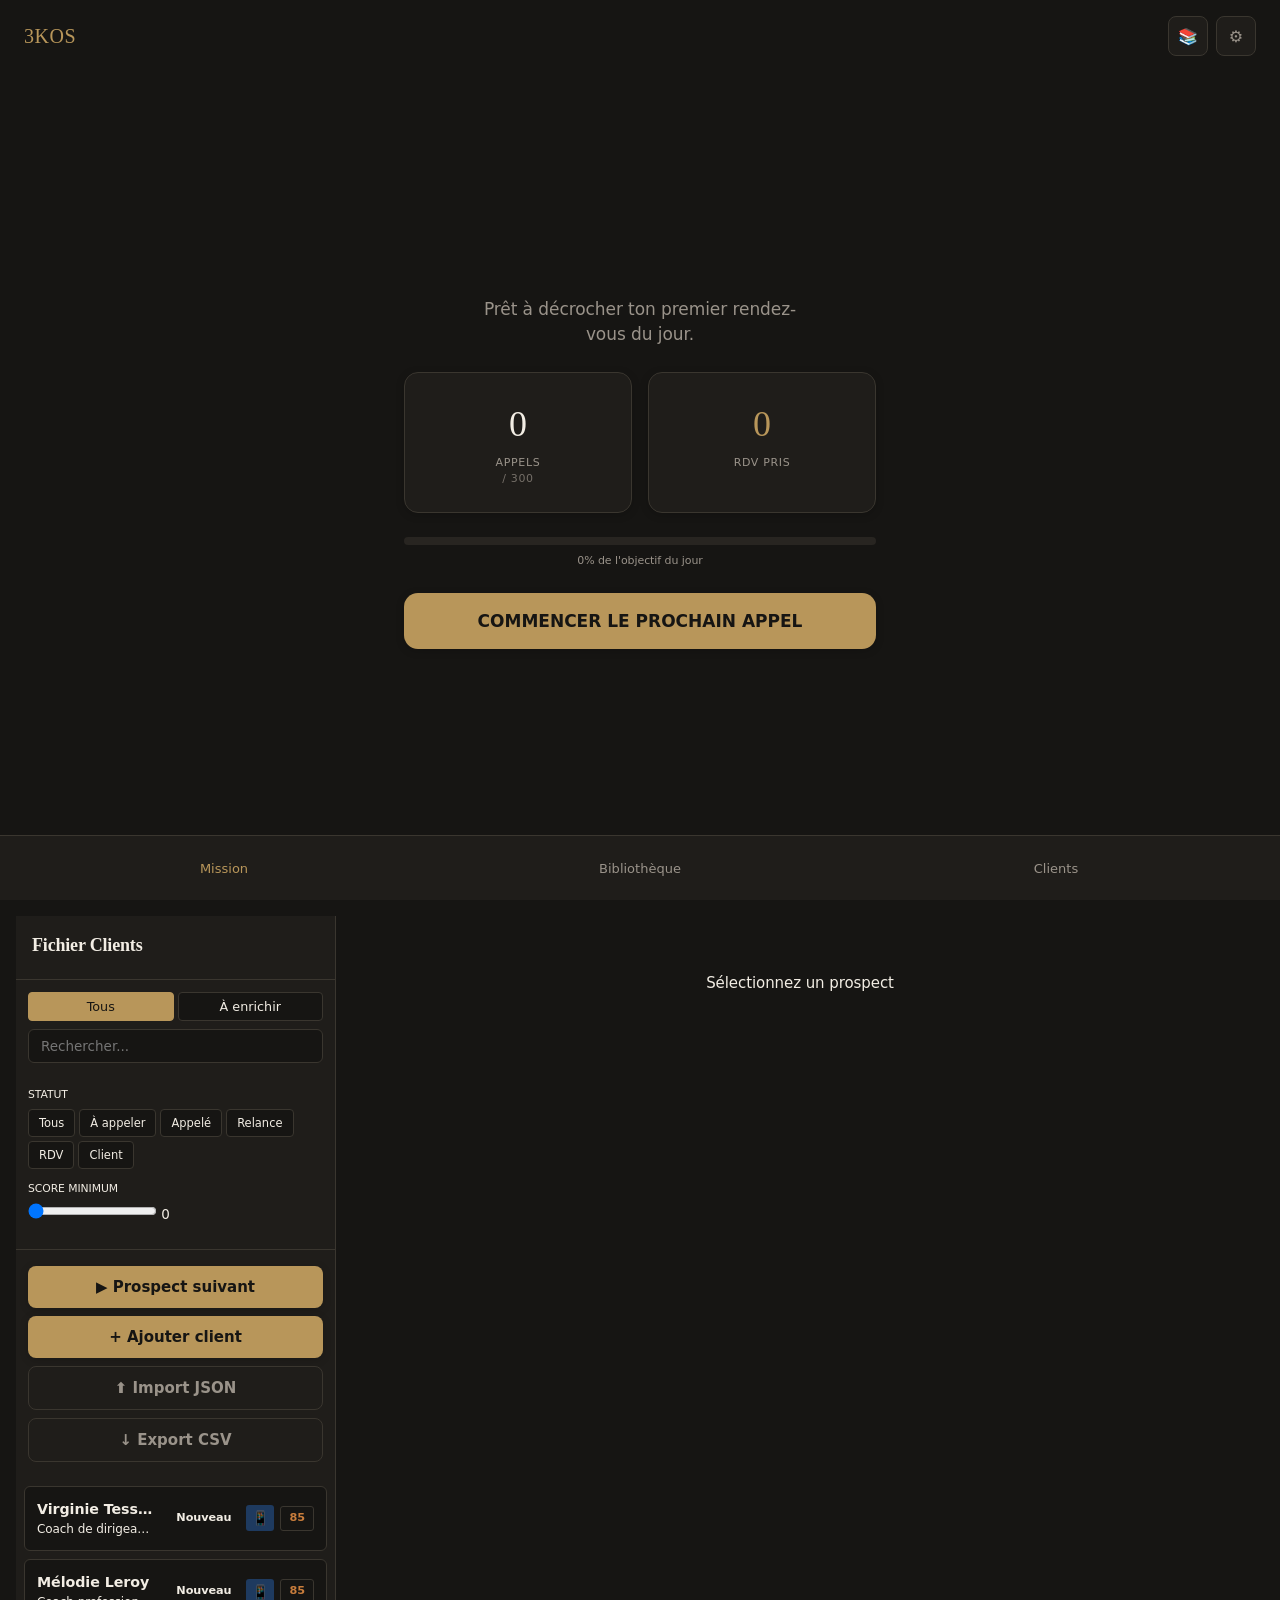
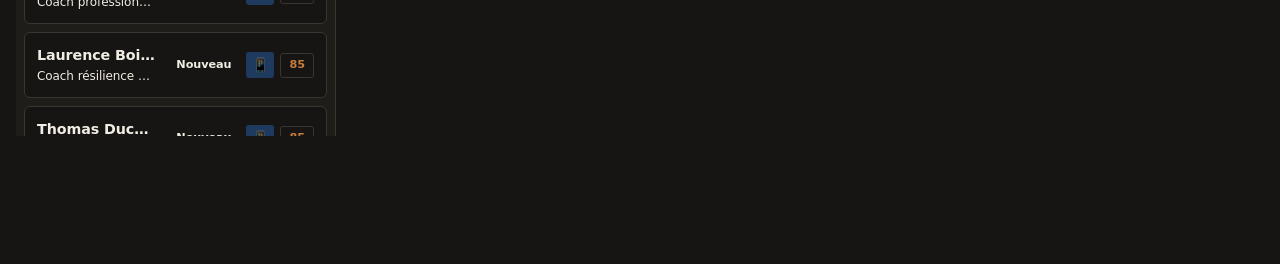
==== index.html @ 1631b6d9 "v7: Complete clientsWorkstation with exportEnrichedNeeded" ====
<!DOCTYPE html>
<html lang="fr">
<head>
<meta charset="UTF-8">
<meta name="viewport" content="width=device-width, initial-scale=1.0, viewport-fit=cover">
<title>3KOS SalesOS</title>
<meta name="description" content="Copilote de prospection téléphonique : le Copilote d'appel décide, le commercial exécute.">
<meta name="theme-color" content="#161513">
<meta name="mobile-web-app-capable" content="yes">
<meta name="apple-mobile-web-app-capable" content="yes">
<meta name="apple-mobile-web-app-status-bar-style" content="black-translucent">
<meta name="apple-mobile-web-app-title" content="3KOS">
<link rel="manifest" href="manifest.json">
<link rel="icon" href="assets/icons/icon-192.png">
<link rel="apple-touch-icon" href="assets/icons/apple-touch-icon.png">
<link rel="stylesheet" href="css/main.css">
<link rel="stylesheet" href="css/layout.css">
<link rel="stylesheet" href="css/components.css">
<link rel="stylesheet" href="css/mobile.css">
</head>
<body>

<div id="offlinePill">Hors ligne</div>

<div id="app">

<!-- ============================================================
     MODE 1 — MISSION
     ============================================================ -->
<section id="mode-mission" class="mode-screen visible"><!-- v7 -->
  <header class="mission-head">
    <div class="mission-brand">3KOS</div>
    <div class="mission-head-actions">
      <button id="libBtn" aria-label="Bibliothèque" title="Bibliothèque">📚</button>
      <button id="settingsBtn" aria-label="Paramètres" title="Paramètres">⚙</button>
    </div>
  </header>
  <div class="mission-body">
    <p class="mission-greeting" id="missionGreeting"></p>
    <div class="mission-stats" id="missionStats"></div>
    <div class="mission-progress">
      <div class="mission-prog-track"><div id="missionProgBar"></div></div>
      <span class="note" id="missionProgTxt"></span>
    </div>
    <button id="startCallBtn" class="btn btn-primary btn-xl">COMMENCER LE PROCHAIN APPEL</button>
  </div>
</section>

<!-- ============================================================
     MODE 2 — COPILOTE D'APPEL
     ============================================================ -->
<section id="mode-copilote" class="mode-screen">

  <!-- --- Avant d'appeler --- -->
  <div id="cmPreCall" class="cm-precall">
    <h2>Avant d'appeler</h2>
    <p class="sub">Choisis le profil, coche ce que tu remarques si tu en as le temps (facultatif), puis lance l'appel.</p>
    <div id="personaBar" class="precall-personas" data-persona-bar>
      <button data-p="pme" class="on">Dirigeant PME</button>
      <button data-p="ec">Expert-comptable</button>
      <button data-p="coach">Coach / Thérapeute</button>
      <button data-p="avocat">Avocat</button>
      <button data-p="local">Indépendant local</button>
    </div>
    <div id="cmProspectInfo"></div>
    <div class="card gold diag">
      <h3 style="margin-top:0">Ce que tu remarques (facultatif)</h3>
      <div id="diagChecklist"><div class="skeleton" style="width:80%"></div><div class="skeleton" style="width:65%"></div></div>
      <div id="recoBox">Rien coché ? Pas grave : l'appel part sur l'accroche par défaut.</div>
    </div>
    <button id="cmBeginBtn" class="btn btn-primary btn-xl">C'EST PARTI</button>
  </div>

  <!-- --- En direct --- -->
  <div id="cmLive" class="cm-live" hidden>
    <div class="cm-head">
      <div class="cm-head-left">
        <span class="cm-chrono" id="cmChrono">00:00</span>
        <input id="cmProspect" placeholder="Nom du prospect">
      </div>
      <button class="btn ghost btn-sm" onclick="cmShowEnd()">Terminer</button>
    </div>
    <div class="cm-prog"><div id="cmProgBar"></div></div>
    <div class="cm-mood" id="cmMoodBar">
      <span class="note">Il est :</span>
      <button data-m="curieux">🟢</button><button data-m="mefiant">🟡</button><button data-m="ferme">🔴</button>
      <span class="note" id="cmMoodTip"></span>
    </div>
    <div class="cm-flash" id="cmFlash"></div>

    <div class="cm-main" id="cmMain">
      <div class="cm-goal" id="cmGoalLabel"></div>
      <div class="cm-verbatim" id="cmVerbatim"></div>
      <button class="cm-tip-toggle" id="cmTipToggle" hidden></button>
      <div class="cm-tip" id="cmTipBox" hidden></div>
      <div class="cm-actions-label" id="cmActionsLabel"></div>
      <div class="cm-actions" id="cmActions"></div>
    </div>

    <div class="cm-objbar">
      <span>Il dévie :</span>
      <button onclick="cmObj('temps')">Pas le temps</button>
      <button onclick="cmObj('confiance')">Qui est Loïc ? / Pas intéressé</button>
      <button onclick="cmObj('concurrent')">On a déjà quelqu'un</button>
      <button onclick="cmObj('mail')">Envoyez un mail</button>
      <button onclick="cmObj('prix')">Combien ça coûte ?</button>
      <button onclick="cmObj('barrage')">Barrage</button>
      <button onclick="cmObj('divers')">Autre</button>
      <button onclick="cmRepondeur()">Répondeur</button>
    </div>
  </div>

  <!-- --- Fin d'appel : issue --- -->
  <div id="cmEnd" class="cm-end" hidden>
    <h3 style="margin-top:0">Comment s'est terminé l'appel ?</h3>
    <button onclick="finishCall('rdv')"><b>RDV PRIS</b> · un pas de plus vers l'objectif du jour</button>
    <button onclick="finishCall('conv')"><b>Conversation sans RDV</b> · la fiche te dira comment relancer</button>
    <button onclick="finishCall('dec')"><b>Décroché, pas de conversation</b> · raccroché avant le diagnostic</button>
    <button onclick="finishCall('rep')"><b>Répondeur</b> · vocal laissé, mail à envoyer</button>
    <button onclick="finishCall('nodec')"><b>Pas décroché</b> · on enchaîne</button>
    <button class="cm-end-back" onclick="cmHideEnd()">← Revenir à l'appel</button>
  </div>

  <!-- --- Après l'appel : fiche + score --- -->
  <div id="cmPostCall" class="cm-postcall" hidden>
    <p class="postcall-flash" id="postCallFlash"></p>
    <div class="card">
      <div class="fiche">
        <div><label>Nom</label><input id="f-nom"></div>
        <div><label>Entreprise</label><input id="f-ent"></div>
        <div><label>Persona</label><select id="f-persona"><option>Dirigeant PME</option><option>Expert-comptable</option><option>Coach / Thérapeute</option><option>Avocat</option><option>Indépendant local</option></select></div>
        <div><label>CA estimé</label><input id="f-ca" placeholder="ex : 500k à 1M"></div>
        <div><label>Taille équipe</label><input id="f-equipe"></div>
        <div><label>Distance de Roubaix</label><select id="f-geo"><option>Moins de 1h</option><option>1h à 2h</option><option selected>Inconnue</option><option>Plus de 2h (SORTIE)</option></select></div>
        <div><label>Marketing actuel</label><input id="f-mkt" placeholder="bouche-à-oreille, pub, agence..."></div>
        <div><label>Objectif exprimé</label><input id="f-obj" placeholder="ce qu'il a dit vouloir, ses mots"></div>
        <div class="full"><label>Notes / verbatim clés</label><textarea id="f-notes" rows="2"></textarea></div>
      </div>
    </div>
    <div class="card gold">
      <h3 style="margin-top:0">Score</h3>
      <div class="fiche">
        <div><label>Visibilité /20</label><select class="sc"><option value="0">0 · Très visible, rien à faire</option><option value="5">5 · Présence correcte</option><option value="10">10 · Présence moyenne</option><option value="15">15 · Quasi invisible</option><option value="20">20 · Invisible, gros potentiel</option></select></div>
        <div><label>Autorité réelle /20</label><select class="sc"><option value="0">0 · Expertise floue</option><option value="5">5 · Correct</option><option value="10">10 · Bon expert</option><option value="15">15 · Très bon, reconnu localement</option><option value="20">20 · Expert évident, autorité dormante</option></select></div>
        <div><label>Maturité /20</label><select class="sc"><option value="0">0 · Cherche du gratuit</option><option value="5">5 · Curieux</option><option value="10">10 · Conscient du problème</option><option value="15">15 · A déjà investi en marketing</option><option value="20">20 · Cherche activement, budget assumé</option></select></div>
        <div><label>Urgence /20</label><select class="sc"><option value="0">0 · Aucune</option><option value="5">5 · « Un jour peut-être »</option><option value="10">10 · Ce trimestre</option><option value="15">15 · Ce mois-ci</option><option value="20">20 · Douleur immédiate exprimée</option></select></div>
        <div><label>Décideur /20</label><select class="sc"><option value="0">0 · Non, et décideur inaccessible</option><option value="10">10 · Influence le décideur</option><option value="20">20 · C'est lui qui signe</option></select></div>
        <div style="text-align:center"><label>Total</label><div id="scoreTotal">0</div><div id="verdict" class="v-out">Remplissez le score</div></div>
      </div>
      <p class="note">Règle dure : « Plus de 2h de route » = sortie immédiate, quel que soit le score.</p>
      <div class="actions-row">
        <button class="btn" onclick="saveFiche()">Enregistrer la fiche</button>
        <button class="btn ghost" onclick="exportFiches()">Exporter les fiches du jour</button>
        <span class="note" id="ficheCopied"></span>
      </div>
      <p class="note" style="margin-top:8px"><b class="fiche-count-display">0 fiche enregistrée aujourd'hui.</b></p>
    </div>
    <button id="cmBackToMission" class="btn btn-primary btn-xl">Terminer, retour à la Mission</button>
  </div>
</section>

<!-- ============================================================
     MODE 3 — BIBLIOTHÈQUE
     ============================================================ -->
<section id="mode-bibliotheque" class="mode-screen">
  <header class="lib-head">
    <div id="searchWrap">
      <input id="searchInput" type="search" placeholder="Rechercher une réplique, une objection…" autocomplete="off">
      <div id="searchResults"></div>
    </div>
  </header>
  <div id="libTabs" class="lib-tabs">
    <button data-lib="formation" class="on">Formation</button>
    <button data-lib="personas">Personas</button>
    <button data-lib="accroches">Accroches</button>
    <button data-lib="questions">Questions</button>
    <button data-lib="objections">Objections</button>
    <button data-lib="prospects">Prospects</button>
    <button data-lib="historique">Historique</button>
    <button data-lib="parametres">Paramètres</button>
  </div>

  <!-- --- Formation --- -->
  <div class="libPanel visible" data-libtab="formation">

    <h2>Votre onboarding : 2 jours, lundi vous appelez</h2>
    <p class="sub">Ce document n'est pas un script à apprendre par cœur. C'est un système de décision à utiliser pendant l'appel. Vous ne réfléchissez pas, vous suivez.</p>
    <div class="card gold">
      <h3 style="margin-top:0">Jour 1 : la mécanique</h3>
      <ul class="clean">
        <li>Commencez par « Comment réfléchir : les 3 moteurs » ci-dessous. C'est le cerveau de tout le système : curiosité, faire verbaliser, jamais de réponse directe. Lisez-le deux fois, il prime sur tout le reste.</li>
        <li>Puis les règles d'or, les erreurs mortelles, et le moteur d'appel (onglet Personas). Deux fois chacune.</li>
        <li>Apprenez la structure du moteur par cœur : Ouverture de la part de Loïc, Question d'ouverture, Creuser, Pivot, Conséquence, Décalage, Échange avec Loïc, Filtre, Verrouillage. La structure, pas les phrases.</li>
        <li>Lisez les 6 familles d'accroches (onglet Accroches) à voix haute, debout, en enregistrant votre voix. Réécoutez : intonation descendante en fin de phrase, sinon recommencez. Retenez surtout : vous ne vendez rien, vous vérifiez si le profil mérite 15 minutes de Loïc.</li>
        <li>Objectif du soir : dérouler le moteur persona « Dirigeant PME » sans regarder l'écran.</li>
      </ul>
    </div>
    <div class="card gold">
      <h3 style="margin-top:0">Jour 2 : les carrefours</h3>
      <ul class="clean">
        <li>Onglet Objections : lisez chaque famille. Vous ne les apprenez pas, vous retenez OÙ elles sont. La barre « il dévie » du Copilote vous y amène en un clic pendant l'appel.</li>
        <li>Jeu de rôle : quelqu'un vous balance des objections au hasard, vous cliquez, vous répondez. 30 minutes minimum.</li>
        <li>Faites tourner le Copilote sur un appel fictif pour comprendre l'écran « Avant d'appeler » et le score de fin d'appel.</li>
      </ul>
    </div>
    <div class="card">
      <h3 style="margin-top:0">Lundi matin</h3>
      <p>8h00 à 12h00 : zone verte, on n'y fait qu'appeler. Liste homogène préparée la veille, onglets fermés, debout, 40 appels minimum. Recherches et admin : l'après-midi, jamais entre deux appels. Chaque « non » est un point de données, pas un jugement sur vous.</p>
      <p style="margin-top:8px"><b style="color:var(--laiton)">Votre outil de travail : le bouton « COMMENCER LE PROCHAIN APPEL » de la Mission.</b> Il ouvre le Copilote : une étape à la fois, le verbatim sous les yeux, les objections en un clic, et la clôture alimente les KPI toute seule.</p>
      <p class="note">Rappel géographique : le plateau est à Roubaix. Tout prospect à plus de 2h de route sort de la liste (Hauts-de-France, Belgique frontalière, Paris limite).</p>
    </div>

    <h2>Comment réfléchir : les 3 moteurs</h2>
    <p class="sub">Si tu ne retiens qu'une page, c'est celle-ci. Tout le reste en découle.</p>
    <div class="card gold">
      <h3 style="margin-top:0">Moteur 1 · Créer de la curiosité</h3>
      <p>La seule question à vous poser pendant l'appel :</p>
      <div class="verbatim">« Est-ce que mon prospect a envie d'en savoir plus ? »<em>Jamais : « Est-ce que j'ai bien présenté l'offre ? » Personne ne se soucie de votre présentation.</em></div>
      <ul class="clean">
        <li>Il pose une question ? Vous avez gagné la séquence. Il écoute poliment ? Vous êtes en train de perdre.</li>
        <li>On révèle la stratégie (« devenir le premier choix »), jamais la tactique (le comment). Une boucle ouverte dans son cerveau vaut dix arguments.</li>
        <li>Le retrait crée la traction : « Je ne suis même pas sûr qu'on puisse vous aider, mais... » En repoussant légèrement, c'est lui qui se tire vers vous.</li>
      </ul>
    </div>
    <div class="card gold">
      <h3 style="margin-top:0">Moteur 2 · Faire verbaliser</h3>
      <p>Un prospect qui explique son problème lui-même est déjà à moitié convaincu. Un prospect à qui on explique son problème résiste. Le cycle, partout, tout le temps :</p>
      <div class="flow">Question → Silence → Réponse → Relance → Silence → Réponse</div>
      <ul class="clean">
        <li>Les relances universelles, à connaître par cœur : « C'est-à-dire ? » · « Comment ça ? » · « Et donc ? » · « Ça vous coûte quoi, ça, concrètement ? » · « Depuis combien de temps ? »</li>
        <li>Le silence est un outil, pas un malaise. Après chaque question : bouche fermée, 3 secondes minimum. C'est lui qui comble.</li>
        <li>Test de la fin d'appel : s'il a parlé moins de 60% du temps, vous avez expliqué. Explication = résistance.</li>
      </ul>
    </div>
    <div class="card gold">
      <h3 style="margin-top:0">Moteur 3 · Ne jamais répondre directement</h3>
      <p>Toute réponse directe à une objection est un débat. Et un débat avec un prospect est toujours perdu. Une question AVANT toute réponse, sans exception.</p>
      <div class="verbatim">Prospect : « On fait déjà des vidéos. »<br><br>Mauvais SDR : « Oui mais nous, on... » <span style="color:#e58a7a">(débat : perdu)</span><br><br>Excellent SDR : « Intéressant. Vous en êtes satisfait ? » ⏸<br>Puis : « Ça vous apporte combien de nouveaux clients, concrètement ? » ⏸<br>Puis : « Si vous pouviez améliorer une seule chose, ce serait laquelle ? » ⏸<em>Le prospect détruit son objection lui-même. Vous n'avez rien affirmé.</em></div>
      <p class="note">Toutes les réponses de l'onglet Objections respectent ce moteur : quand une réponse affirmative existe, elle vient toujours APRÈS une question. Dans le doute pendant l'appel : posez une question, vous ne pouvez pas vous tromper.</p>
    </div>

    <h2>Les règles d'or</h2>
    <p class="sub">Le delivery fait 80 à 95% du résultat. Le meilleur script au monde meurt avec un ton de télémarketeur.</p>
    <div class="card gold">
      <h3 style="margin-top:0">Voix et posture</h3>
      <ul class="clean">
        <li><b>Intonation descendante</b> en fin de phrase : autorité. Montante : hésitation, le prospect se méfie. Astuce : menton légèrement vers le bas.</li>
        <li><b>Debout</b>, on sourit (ça s'entend), on parle <b>lentement</b>. Un stressé parle vite, un expert parle posé. Plus le prospect est haut placé, plus il parle lentement.</li>
        <li><b>Silence après chaque question.</b> On se tait, c'est lui qui comble le vide. Astuce du verre d'eau : une gorgée dès qu'il finit de parler, ça vous empêche de couper.</li>
        <li><b>Temps de parole : le prospect parle 60% minimum.</b> S'il parle, il s'approprie le problème. Si vous parlez, il résiste.</li>
        <li>Chaque étape ne vend qu'une chose : le droit de continuer. On empile des micro-oui, on ne convainc pas.</li>
      </ul>
    </div>
    <div class="card">
      <h3 style="margin-top:0">Les mots</h3>
      <table>
        <tr><th style="width:50%">Interdits</th><th>Autorisés</th></tr>
        <tr><td class="interdit">« Je vous dérange ? » · « Comment allez-vous ? » (ton montant) · « Avez-vous 30 secondes ? » · « C'est un appel à froid » · toute demande de permission</td><td class="autorise">« Je vous appelle de la part de Loïc. J'avais une question. » (la curiosité remplace la permission)</td></tr>
        <tr><td class="interdit">communication, visibilité, prise de parole, contenu, vidéo, podcast, réseaux sociaux, studio, location, montage : à aucun moment de l'appel</td><td class="autorise">référence, visage incontournable de son secteur, crédibilité, autorité, influence, notoriété d'expert, image d'expert, leader d'opinion, interviews premium</td></tr>
        <tr><td class="interdit">« solution tout-en-un », « leader du marché », « accompagnement », tout buzzword</td><td class="autorise">des problèmes précis et concrets : « choisi au mérite », « négocié sur le prix », « le confrère qu'on voit passer »</td></tr>
        <tr><td class="interdit">« Êtes-vous intéressé par... ? » (question orientée oui : réactance)</td><td class="autorise">questions inversées : « C'est un mauvais moment ? » · « Seriez-vous fermé à l'idée de... ? »</td></tr>
      </table>
    </div>
    <div class="card">
      <h3 style="margin-top:0">Les 6 erreurs qui tuent</h3>
      <ul class="clean">
        <li>Argumenter contre une objection. On ne débat jamais : on accepte, on divise, on redirige (méthode Miyagi, onglet Objections).</li>
        <li>Pitcher le produit. Le but de l'appel est de vendre le RDV, jamais la prestation. Ratio 80/20 : 80% sur son problème, 20% sur la suite.</li>
        <li>Faire des recherches entre deux appels. La prep se fait la veille, en bloc. Entre deux appels : rien, on enchaîne.</li>
        <li>Pitcher le barrage secrétaire. Le gatekeeper bloque dès qu'il entend un pitch.</li>
        <li>Lire mot à mot. Le cockpit est une béquille, pas un fauteuil roulant : structure par cœur, mots à vous.</li>
        <li>Prononcer « Studio 3K », « studio » ou « location », ou décrire la mécanique. Le studio est le moyen, jamais la promesse. Son cerveau doit visualiser une interview haut de gamme, pas une prestation.</li>
      </ul>
    </div>

    <h2>Les erreurs mortelles</h2>
    <p class="sub">Chacune de ces phrases tue l'appel en une seconde. Pas de deuxième chance : elles sont interdites, pas déconseillées.</p>
    <div class="card"><b><span class="tag non">Interdit</span> « Merci de m'avoir accordé quelques minutes »</b>
      <div class="verbatim">Vous venez de vous placer en dessous. Un émissaire mandaté par un expert ne remercie pas pour l'oxygène.<em>À la place : « Je vous appelle de la part de Loïc. J'avais une question. »</em></div></div>
    <div class="card"><b><span class="tag non">Interdit</span> « Est-ce que je peux vous présenter... »</b>
      <div class="verbatim">Le mot « présenter » vous classe vendeur. Le cerveau du prospect ferme la porte avant la fin de la phrase.<em>À la place : « Je peux vous dire ce que je remarque chez les [persona] comme vous ? »</em></div></div>
    <div class="card"><b><span class="tag non">Interdit</span> « Nous faisons... » / « Nous sommes une agence qui... »</b>
      <div class="verbatim">Le prospect se fiche de ce que vous faites. Il se soucie de ce qu'il perd, lui, en ce moment.<em>À la place : parler de SON problème. « Les boîtes les mieux dirigées, ce ne sont souvent pas celles qu'on connaît. »</em></div></div>
    <div class="card"><b><span class="tag non">Interdit</span> Parler plus de 30 secondes d'affilée</b>
      <div class="verbatim">À 30 secondes de monologue, il ne vous écoute plus, il attend que ça passe.<em>Réflexe : toute prise de parole se termine par une question. Sans exception.</em></div></div>
    <div class="card"><b><span class="tag non">Interdit</span> Répondre immédiatement à une objection</b>
      <div class="verbatim">Réponse immédiate = débat = perdu. C'est le Moteur 3.<em>Toujours une question avant : « Intéressant. Vous en êtes satisfait ? »</em></div></div>
    <div class="card"><b><span class="tag non">Interdit</span> « Désolé de vous déranger » / « Je ne vous dérangerai pas longtemps »</b>
      <div class="verbatim">Vous venez de confirmer que vous dérangez. Le prospect n'y avait pas encore pensé, maintenant si.<em>À la place : assumer, sans s'excuser. « Je vous appelle de la part de Loïc. J'avais une question. »</em></div></div>
    <div class="card"><b><span class="tag non">Interdit</span> Combler le silence</b>
      <div class="verbatim">Vous posez une bonne question, il réfléchit 2 secondes, vous paniquez et vous répondez à sa place. La question est morte, l'information est perdue.<em>Règle : après une question, le premier qui parle a perdu.</em></div></div>
    <div class="card"><b><span class="tag non">Interdit</span> Le sur-acquiescement : « d'accord, super, parfait, génial, top »</b>
      <div class="verbatim">Chaque « super ! » enthousiaste sent le vendeur mort de faim. Le désespoir s'entend.<em>À la place : « Ok. » « Je vois. » « Intéressant. » Sobre, posé, un expert n'est pas surpris.</em></div></div>

    <h2>Choisir la bonne famille</h2>
    <p class="sub">Sur l'écran « Avant d'appeler », le Copilote applique cette logique tout seul dès que vous cochez un diagnostic. Dans le doute (ou rien coché) : Famille 1 (auto-diagnostic), le défaut universel.</p>
    <div class="card">
      <table>
        <tr><th>Si...</th><th>Alors...</th><th>Angle</th></tr>
        <tr><td>Aucune info particulière trouvée</td><td><b>Famille 1 · Auto-diagnostic</b></td><td>« Vous vous mettriez combien sur 10 ? » : le défaut universel</td></tr>
        <tr><td>Vrai expert, image en ligne faible ou amateur</td><td><b>Famille 2 · Le décalage</b></td><td>« Vous valez clairement plus que ce que l'on voit de vous »</td></tr>
        <tr><td>Cabinet installé, secteur concurrentiel, égo</td><td><b>Famille 3 · Le concurrent</b></td><td>« Pourquoi lui, à votre avis, alors qu'il n'est pas meilleur ? »</td></tr>
        <tr><td>Barrage probable, profession à statut</td><td><b>Famille 4 · L'autorité</b></td><td>« Votre profil est ressorti, Loïc m'a demandé de vérifier »</td></tr>
        <tr><td>Parcours client cassé : rien sur Google, aucun témoignage, pas de suite</td><td><b>Famille 5 · L'opportunité manquée</b></td><td>« Combien repartent avant même de vous appeler ? »</td></tr>
        <tr><td>Une observation précise et vraie (post ancien, avis sans réponses, aucun visage, signal chaud)</td><td><b>Famille 6 · La curiosité</b></td><td>« J'ai remarqué quelque chose. Je peux vous le dire ? »</td></tr>
        <tr><td>Forte croissance, recrute</td><td><b>Famille 2 · Le décalage</b> (angle talents)</td><td>« Les talents choisissent le patron qu'ils connaissent »</td></tr>
        <tr><td>2e ou 3e tentative, mail déjà envoyé</td><td><b>Famille 4 · L'autorité</b> (rappel)</td><td>« Loïc m'a redemandé de vous joindre au sujet de sa note »</td></tr>
      </table>
    </div>

    <h2>Qualification guidée</h2>
    <p class="sub">Ce que le Copilote calcule automatiquement à l'étape « Qualifier » d'un appel réel. La question pivot, puis vous suivez le chemin correspondant à sa réponse.</p>
    <div class="card gold">
      <h3 style="margin-top:0">Question pivot</h3>
      <div class="verbatim" id="qualPivot"></div>
      <div class="objTabs" id="qualTabs" style="margin-top:10px"></div>
    </div>
    <div id="qualPanels"></div>

    <h2>Closing : 10 façons de proposer l'échange avec Loïc</h2>
    <p class="sub">On ne vend jamais un rendez-vous commercial. On propose un échange de 15-20 minutes où Loïc analyse le profil, le positionnement, le potentiel, et dit honnêtement si une stratégie de référence a du sens. Il ne le fait pas avec tout le monde : c'est le prospect qui se qualifie. Jamais « êtes-vous d'accord pour qu'on se rencontre ? »</p>
    <div class="card"><b>1 · L'alternative simple</b> <span class="tag or">défaut</span><div class="verbatim">« Vous seriez plutôt début ou fin de semaine ? » ⏸ « Matin ou après-midi ? » ⏸ « Parfait, mardi 11h, je vous envoie l'invitation tout de suite. »</div></div>
    <div class="card"><b>2 · L'alternative double</b><div class="verbatim">« Demain ou jeudi ? 14h ou 16h ? »</div></div>
    <div class="card"><b>3 · La question négative</b><div class="verbatim">« Seriez-vous fermé à l'idée que Loïc regarde votre cas 15 minutes ? »<em>Par réactance, le « non » devient une permission.</em></div></div>
    <div class="card"><b>4 · La mauvaise idée</b><div class="verbatim">« Est-ce que ce serait une mauvaise idée qu'il vous prenne 15 minutes mardi 14h ou mercredi 9h ? »</div></div>
    <div class="card"><b>5 · La projection (future pacing)</b><div class="verbatim">« Imaginons qu'après ces 15 minutes, vous sachiez exactement ce qui vous sépare du statut de référence sur votre zone, et si ça vaut le coup d'y aller. Un inconvénient à le savoir, sachant que vous ne décidez rien ? »</div></div>
    <div class="card"><b>6 · Le retrait rationnel</b><div class="verbatim">« En supposant que Loïc voie un vrai potentiel sur votre profil, il y a une raison rationnelle de ne pas prendre 15 minutes pour le savoir ? Jeudi ou vendredi ? »</div></div>
    <div class="card"><b>7 · La sélectivité</b><div class="verbatim">« Je dois rendre ma liste à Loïc ce soir. Si je vous mets dedans, vous tenez le créneau ? »<em>La rareté inverse la vente : c'est une place, pas une sollicitation. À réserver aux appels où vous avez le lead.</em></div></div>
    <div class="card"><b>8 · L'analyse offerte</b><div class="verbatim">« Je ne vous propose rien, ce n'est pas mon rôle. Loïc analyse votre positionnement et vous dit honnêtement si une stratégie de référence a du sens pour vous, ou pas. Si c'est non, il vous le dit aussi, et vous n'entendez plus parler de nous. »</div></div>
    <div class="card"><b>9 · La validation de potentiel</b><div class="verbatim">« Vous n'allez rien acheter, et ce n'est pas le but. Mais vous saurez trois choses : où vous en êtes, ce qui vous manque, et si ça vaut le coup. Ça, vous le gardez, quoi qu'il arrive. »</div></div>
    <div class="card"><b>10 · Le verrouillage humour</b><div class="verbatim">« Vous n'allez pas raccrocher et regretter d'avoir accepté, n'est-ce pas ? »<em>Juste après le oui, sourire audible.</em></div></div>
    <div class="card gold">
      <h3 style="margin-top:0">Le rituel post-oui (jamais sauté, dans cet ordre)</h3>
      <ul class="clean">
        <li><b>Invitation immédiate :</b> « Je vous envoie l'invitation là tout de suite. Acceptez-la, comme ça je confirme à Loïc que le créneau est pris. »</li>
        <li><b>Le filtre (15 secondes après le oui, jamais avant) :</b> « Avant que je bloque : Loïc est exigeant sur les profils. Le plateau est à Roubaix, et il travaille avec des activités qui tournent déjà. Vous êtes à quelle distance, et vous êtes combien ? » Hors cible : c'est VOUS qui annulez.</li>
        <li><b>L'engagement réciproque :</b> « Il prépare toujours un peu le profil avant l'échange, donc bloquez vraiment le créneau. » Annuler devient coûteux : quelqu'un a déjà travaillé pour lui.</li>
        <li><b>Goodwill la veille :</b> mail écrit main avec un détail personnel repéré (« Loïc a vu votre dernier dossier sur X, il veut vous en parler »). Jamais un rappel automatique sec.</li>
      </ul>
    </div>

    <h2>Après l'appel</h2>
    <p class="sub">Trois scénarios, trois séquences. Rien n'est laissé au jugement.</p>
    <div class="card gold">
      <h3 style="margin-top:0">RDV pris</h3>
      <ul class="clean">
        <li>Dans la minute : invitation calendrier envoyée et acceptation demandée à l'oral.</li>
        <li>SMS dans l'heure : « [Prénom], c'est calé pour [jour, heure]. Vous recevrez le lien / l'adresse par mail. À très vite. »</li>
        <li>La veille : mail goodwill personnalisé (une info trouvée sur lui, pas un rappel robot).</li>
        <li>Fiche + score dans le CRM le jour même.</li>
      </ul>
    </div>
    <div class="card">
      <h3 style="margin-top:0">No-show (règle 2-4-6)</h3>
      <ul class="clean">
        <li>+2 min : mail de relance avec le lien.</li>
        <li>+4 min : premier appel.</li>
        <li>+6 min : deuxième appel (seule exception au double appel).</li>
        <li>Sans réponse : on ne supprime PAS l'invitation, on la décale de 3-4 jours + mail avec deux créneaux de secours.</li>
      </ul>
    </div>
    <div class="card">
      <h3 style="margin-top:0">Pas de RDV (mais conversation eue)</h3>
      <ul class="clean">
        <li>J+1 : mail court reprenant SES mots (le problème qu'il a reconnu), zéro pitch.</li>
        <li>J+7 : deuxième appel. Pas de réponse : répondeur M1 (voir ci-dessous).</li>
        <li>J+30 : dernier appel. Pas de réponse : répondeur M2, puis sortie ou nurturing.</li>
        <li>Plafond : 5 tentatives sur 4 semaines maximum par prospect, ensuite on passe.</li>
      </ul>
    </div>
    <div class="card">
      <h3 style="margin-top:0">Répondeur (Double Tap, zéro pitch : un vocal double le taux de réponse au mail)</h3>
      <div class="verbatim">M1 (15 sec) : « Bonjour [Prénom], [Prénom], je vous appelle de la part de Loïc. Rien d'urgent, pas besoin de me rappeler : je vous envoie un mail là tout de suite, dites-moi juste si c'est pertinent. À bientôt. »</div>
      <div class="verbatim">M2 (30 sec) : « Rebonjour [Prénom]. Loïc accompagne des [persona]s à devenir les références de leur secteur, et votre profil est ressorti. Vous êtes sûrement déjà bien installé là-dessus, mais je vous renvoie un mail : répondez-moi juste oui ou non. Merci. »</div>
      <p class="note">Tout l'argumentaire va dans le mail, jamais dans le vocal. Maximum 2 vocaux par prospect.</p>
    </div>
  </div>

  <!-- --- Personas --- -->
  <div class="libPanel" data-libtab="personas">
    <h2>Personas</h2>
    <p class="sub">Choisis un profil pour voir ce qui fonctionne le mieux avec lui.</p>
    <div id="libPersonaBar" class="precall-personas" data-persona-bar>
      <button data-p="pme" class="on">Dirigeant PME</button>
      <button data-p="ec">Expert-comptable</button>
      <button data-p="coach">Coach / Thérapeute</button>
      <button data-p="avocat">Avocat</button>
      <button data-p="local">Indépendant local</button>
    </div>
    <div id="personaFocusBox"></div>
    <h3>Le moteur d'appel complet pour ce profil</h3>
    <div id="moteur"></div>
  </div>

  <!-- --- Accroches --- -->
  <div class="libPanel" data-libtab="accroches">
    <h2>Les familles d'accroches</h2>
    <p class="sub">6 familles psychologiques, jamais une liste de phrases à réciter.</p>
    <div id="accList"></div>
  </div>

  <!-- --- Questions --- -->
  <div class="libPanel" data-libtab="questions">
    <h2>La banque de questions</h2>
    <p class="sub">Ce sont les questions qui vendent, jamais les réponses.</p>
    <div id="questionsList"></div>
  </div>

  <!-- --- Objections --- -->
  <div class="libPanel" data-libtab="objections">
    <h2>Objections</h2>
    <p class="sub">Toujours une question d'abord — jamais de réponse directe. Le prospect démonte lui-même son objection.</p>
    <div class="objTabs" id="objTabs">
      <button class="on" data-o="temps">Temps</button>
      <button data-o="prix">Prix / Budget</button>
      <button data-o="confiance">Confiance / Pas intéressé</button>
      <button data-o="concurrent">Concurrent / Équipé</button>
      <button data-o="mail">« Envoyez un mail »</button>
      <button data-o="barrage">Barrage</button>
      <button data-o="divers">Divers</button>
    </div>
    <div id="objContent"></div>
  </div>

  <!-- --- Prospects --- -->
  <div class="libPanel" data-libtab="prospects">
    <h2>Prospects</h2>
    <div style="padding:40px; text-align:center;">
      <p style="color:var(--gris); margin:0 0 16px 0;">Aucun prospect pré-chargé. Importe ta liste depuis le Fichier Clients.</p>
      <button class="btn btn-sm" onclick="window.showMode('clients')">Aller à l'import</button>
    </div>
  </div>

  <!-- --- Historique --- -->
  <div class="libPanel" data-libtab="historique">
    <h2>Historique</h2>
    <p class="sub">Les KPI se mettent à jour tout seuls à chaque appel terminé.</p>
    <div class="kpiGrid">
      <div class="kpi"><div class="n" id="k-appels">0</div><div class="l">Appels</div><button onclick="kpi('appels',1)">+1</button> <button onclick="kpi('appels',-1)">−</button></div>
      <div class="kpi"><div class="n" id="k-decroches">0</div><div class="l">Décrochés</div><button onclick="kpi('decroches',1)">+1</button> <button onclick="kpi('decroches',-1)">−</button></div>
      <div class="kpi"><div class="n" id="k-conversations">0</div><div class="l">Conversations</div><button onclick="kpi('conversations',1)">+1</button> <button onclick="kpi('conversations',-1)">−</button></div>
      <div class="kpi"><div class="n" id="k-rdv">0</div><div class="l">RDV posés</div><button onclick="kpi('rdv',1)">+1</button> <button onclick="kpi('rdv',-1)">−</button></div>
      <div class="kpi"><div class="n" id="k-show">0</div><div class="l">Shows</div><button onclick="kpi('show',1)">+1</button> <button onclick="kpi('show',-1)">−</button></div>
      <div class="kpi"><div class="n" id="k-signature">0</div><div class="l">Signatures</div><button onclick="kpi('signature',1)">+1</button> <button onclick="kpi('signature',-1)">−</button></div>
    </div>
    <div class="golden">
      <div><b id="g-connect">0%</b>Connect Rate<br><span class="note">décrochés / appels</span></div>
      <div><b id="g-set">0%</b>Set Rate<br><span class="note">RDV / conversations</span></div>
      <div><b id="g-show">0%</b>Show Rate<br><span class="note">shows / RDV</span></div>
    </div>
    <div class="actions-row">
      <button class="btn ghost" onclick="copyKpi()">Copier la ligne CSV du jour</button>
      <button class="btn ghost" onclick="resetKpi()">Remise à zéro (nouveau jour)</button>
      <span class="note" id="kpiCopied"></span>
    </div>
    <div class="card" style="margin-top:16px">
      <h3 style="margin-top:0">Fiches prospects</h3>
      <p class="note"><b class="fiche-count-display">0 fiche enregistrée aujourd'hui.</b></p>
      <button class="btn ghost" onclick="exportFiches()">Exporter les fiches du jour</button>
    </div>
  </div>

  <!-- --- Paramètres --- -->
  <div class="libPanel" data-libtab="parametres">
    <h2>Paramètres</h2>
    <div class="settingsRow">
      <div><div class="lbl">Thème clair</div><div class="desc">Bascule entre sombre (par défaut) et clair.</div></div>
      <label class="switch"><input type="checkbox" id="themeSwitch"><span class="slider"></span></label>
    </div>
    <div class="settingsRow">
      <div><div class="lbl">Objectif d'appels du jour</div><div class="desc">Utilisé pour la barre de progression de la Mission.</div></div>
      <input type="number" id="dailyObjectiveInput" min="1" style="width:90px;background:var(--bg3);border:1px solid var(--border);color:var(--text);border-radius:8px;padding:8px;text-align:center">
    </div>

    <div class="settingsRow">
      <div><div class="lbl">Réinitialiser les données</div><div class="desc">Efface les fiches, les KPI du jour et les préférences.</div></div>
      <button class="btn ghost" id="resetAllData">Effacer</button>
    </div>
  </div>
</section>

<!-- ============================================================
     MODE 4 — FICHIER CLIENTS (Poste de travail)
     ============================================================ -->
<section id="mode-clients" class="mode-screen ws-container">
  <div class="ws-sidebar">
    <header class="ws-header">
      <h2>Fichier Clients</h2>
      <div id="clientsFlash" class="note" style="margin-top:4px;"></div>
    </header>

    <div class="ws-search-box">
      <div style="display:flex; gap:4px; margin-bottom:8px;">
        <button class="filter-btn" id="viewAllBtn" data-filter="view" data-value="all" style="flex:1;">Tous</button>
        <button class="filter-btn" id="viewEnrichBtn" data-filter="view" data-value="enrich" style="flex:1;">À enrichir</button>
      </div>
      <input id="wsSearch" type="search" placeholder="Rechercher..." autocomplete="off">
    </div>

    <div class="ws-filters">
      <div class="filter-group">
        <label>Statut</label>
        <div class="filter-buttons">
          <button class="filter-btn" data-filter="status" data-value="">Tous</button>
          <button class="filter-btn" data-filter="status" data-value="a_appeler">À appeler</button>
          <button class="filter-btn" data-filter="status" data-value="appele">Appelé</button>
          <button class="filter-btn" data-filter="status" data-value="relance">Relance</button>
          <button class="filter-btn" data-filter="status" data-value="rdv">RDV</button>
          <button class="filter-btn" data-filter="status" data-value="client">Client</button>
        </div>
      </div>
      <div class="filter-group">
        <label>Score minimum</label>
        <input id="wsMinScore" type="range" min="0" max="100" value="0">
        <span id="wsMinScoreLabel">0</span>
      </div>
    </div>

    <div style="padding:16px 12px; gap:8px; display:flex; flex-direction:column;">
      <button class="btn btn-primary" onclick="showSessionSelector()">▶ Prospect suivant</button>
      <button class="btn" onclick="showClientForm()">+ Ajouter client</button>
      <button class="btn ghost" onclick="showImportModal()">⬆ Import JSON</button>
      <button class="btn ghost" onclick="exportClients()">↓ Export CSV</button>
    </div>

    <div id="workstationList" class="ws-list"></div>
  </div>

  <div class="ws-panel" id="workstationPanel"></div>

  <!-- Import JSON Modal -->
  <div id="importModal" class="modal-overlay" style="display:none;">
    <div class="modal-box">
      <div style="display:flex; justify-content:space-between; align-items:center; margin-bottom:16px;">
        <h2 style="margin:0;">Importer des prospects (JSON)</h2>
        <button class="btn ghost" onclick="closeImportModal()" style="width:32px; height:32px; padding:0; font-size:20px;">✕</button>
      </div>
      <textarea id="importJsonInput" placeholder="Colle le JSON ici..." style="width:100%; min-height:200px; padding:12px; border:1px solid var(--border); border-radius:4px; background:var(--bg); color:var(--text); font-family:monospace; font-size:12px; box-sizing:border-box;"></textarea>
      <div id="importStatus" class="note" style="margin-top:8px;"></div>
      <div style="display:flex; gap:8px; margin-top:16px;">
        <button class="btn btn-primary" onclick="executeImport()" style="flex:1;">Importer</button>
        <button class="btn ghost" onclick="closeImportModal()">Annuler</button>
      </div>
    </div>
  </div>

  <!-- Session Selector Modal -->
  <div id="sessionSelectorModal" class="modal-overlay" style="display:none;">
    <div class="modal-box" style="max-width:500px;">
      <h2 style="margin:0 0 16px 0;">Choisir une session de prospection</h2>
      <div style="display:grid; grid-template-columns:1fr 1fr; gap:16px; margin-bottom:20px;">
        <div>
          <label style="font-size:12px; text-transform:uppercase; color:var(--gris); display:block; margin-bottom:8px;">Persona</label>
          <select id="sessionPersona" style="width:100%; padding:8px; border:1px solid var(--border); border-radius:4px; background:var(--bg); color:var(--text);">
            <option value="">Tous les personas</option>
            <option value="Dirigeant PME">Dirigeant PME</option>
            <option value="Expert-comptable">Expert-comptable</option>
            <option value="Coach / Thérapeute">Coach / Thérapeute</option>
            <option value="Avocat">Avocat</option>
            <option value="Indépendant local">Indépendant local</option>
          </select>
        </div>
        <div>
          <label style="font-size:12px; text-transform:uppercase; color:var(--gris); display:block; margin-bottom:8px;">Type téléphone</label>
          <select id="sessionPhoneType" style="width:100%; padding:8px; border:1px solid var(--border); border-radius:4px; background:var(--bg); color:var(--text);">
            <option value="">Tous les types</option>
            <option value="mobile">📱 Mobile</option>
            <option value="fixe">☎ Fixe</option>
          </select>
        </div>
      </div>
      <div style="padding:12px; background:var(--bg2); border-radius:4px; margin-bottom:20px;">
        <span style="color:var(--gris); font-size:14px;" id="sessionRemainingCount">— prospects</span>
      </div>
      <div style="display:flex; gap:8px;">
        <button class="btn btn-primary" onclick="startProspectSession()" style="flex:1;">Commencer</button>
        <button class="btn ghost" onclick="closeSessionSelector()">Annuler</button>
      </div>
    </div>
  </div>

  <!-- Formulaire d'ajout/modification -->
  <div id="clientFormPanel" class="modal-overlay">
    <div class="modal-box">
      <div style="display:flex; justify-content:space-between; align-items:center; margin-bottom:16px;">
        <h2 id="clientFormTitle" style="margin:0;">Ajouter un client</h2>
        <button id="closeClientForm" class="btn ghost" style="width:32px; height:32px; padding:0; font-size:20px;">✕</button>
      </div>

      <div class="fiche">
        <div><label>Nom</label><input id="cf-nom" placeholder="Ex: Jean Dupont"></div>
        <div><label>Entreprise</label><input id="cf-entreprise" placeholder="Ex: ABC Consulting"></div>
        <div><label>Email</label><input id="cf-email" type="email" placeholder="contact@example.com"></div>
        <div><label>Téléphone</label><input id="cf-telephone" placeholder="06 12 34 56 78"></div>
        <div><label>Site web</label><input id="cf-site" placeholder="https://example.com"></div>
        <div><label>Ville</label><input id="cf-ville" placeholder="Lille"></div>
        <div><label>Persona</label>
          <select id="cf-persona">
            <option value="">Non défini</option>
            <option value="Dirigeant PME">Dirigeant PME</option>
            <option value="Expert-comptable">Expert-comptable</option>
            <option value="Coach / Thérapeute">Coach / Thérapeute</option>
            <option value="Avocat">Avocat</option>
            <option value="Indépendant local">Indépendant local</option>
          </select>
        </div>
        <div><label>Score 3K</label><input id="cf-score" type="number" min="0" max="100" value="0"></div>
        <div class="full"><label>Notes</label><textarea id="cf-notes" rows="3" placeholder="Contexte, observations..."></textarea></div>
      </div>

      <div style="display:flex; gap:8px; margin-top:16px;">
        <button id="saveClientBtn" class="btn btn-primary" style="flex:1;">Enregistrer</button>
        <button class="btn ghost" onclick="hideClientForm()">Annuler</button>
      </div>
    </div>
  </div>
</section>

</div>

<!-- ============================================================
     BARRE DE NAVIGATION (masquée pendant un appel)
     ============================================================ -->
<nav id="tabBar">
  <button data-mode="mission" class="on">Mission</button>
  <button data-mode="bibliotheque">Bibliothèque</button>
  <button data-mode="clients">Clients</button>
</nav>

<!-- PWA : bannière d'installation -->
<div id="installBanner">
  <div class="txt" id="installText"><b>Installer 3KOS SalesOS</b>Ajoute l'app à ton écran d'accueil pour l'utiliser hors ligne, en plein écran.</div>
  <div style="display:flex;gap:8px;flex-shrink:0">
    <button class="btn" id="installAction">Installer</button>
    <button class="btn ghost" id="installDismiss">Plus tard</button>
  </div>
</div>

<script>
// Clear all caches and force reload
if ('caches' in window) {
  caches.keys().then(names => {
    names.forEach(name => caches.delete(name));
  });
}
// Force reload every JS file with current timestamp
const ts = Date.now();
const script = document.createElement('script');
script.type = 'module';
script.src = 'js/app.js?v=' + ts;
document.body.appendChild(script);
// Also clear localStorage cache indicators
localStorage.removeItem('3kos_cache_version');
</script>
</body>
</html>
---- css/main.css ----
/* ===================== VARIABLES & RESET ===================== */
:root{
  --charbon:#161513; --charbon2:#1f1d1a; --charbon3:#282521;
  --laiton:#b8965a; --laiton-clair:#d4b27a;
  --blanc:#f2ede4; --gris:#9a938a; --rouge:#c0392b; --vert:#5a8a5a; --orange:#c07f39;
  --border:#3a362f;
  --bg:var(--charbon); --bg2:var(--charbon2); --bg3:var(--charbon3);
  --text:var(--blanc); --accent:var(--laiton); --accent-clair:var(--laiton-clair);
  --safe-top: env(safe-area-inset-top, 0px);
  --safe-bottom: env(safe-area-inset-bottom, 0px);
  --safe-left: env(safe-area-inset-left, 0px);
  --safe-right: env(safe-area-inset-right, 0px);

  /* Échelle d'espacement : rythme régulier plutôt que des px arbitraires */
  --space-1:4px; --space-2:8px; --space-3:12px; --space-4:16px;
  --space-5:24px; --space-6:32px; --space-7:48px; --space-8:64px;

  /* Échelle typographique */
  --text-xs:11px; --text-sm:13px; --text-base:15px; --text-md:17px;
  --text-lg:20px; --text-xl:26px; --text-2xl:36px;

  /* Rayons et élévation, cohérents partout */
  --radius-sm:8px; --radius-md:14px; --radius-lg:20px;
  --shadow-sm:0 2px 8px rgba(0,0,0,.18);
  --shadow-md:0 10px 28px rgba(0,0,0,.30);

  /* Une seule courbe d'accélération, un seul rythme d'animation dans toute l'app */
  --ease:cubic-bezier(.2,.8,.2,1);
  --dur-fast:120ms;
  --dur:180ms;
}

/* Thème clair : optionnel, activé via [data-theme="light"] sur <html> (voir services/theme.js) */
:root[data-theme="light"]{
  --charbon:#f4f1ea; --charbon2:#ffffff; --charbon3:#eae4d6;
  --blanc:#221f1a; --gris:#6b6459;
  --border:#ddd4c0;
  --bg:var(--charbon); --bg2:var(--charbon2); --bg3:var(--charbon3);
  --text:var(--blanc);
  --shadow-sm:0 2px 8px rgba(0,0,0,.06);
  --shadow-md:0 10px 28px rgba(0,0,0,.10);
}

*{margin:0;padding:0;box-sizing:border-box;-webkit-tap-highlight-color:transparent}
html{-webkit-text-size-adjust:100%}
body{
  background:var(--bg);color:var(--text);
  font-family:-apple-system,'SF Pro Text','Segoe UI',system-ui,sans-serif;
  font-size:var(--text-base);line-height:1.5;letter-spacing:-.005em;
  overscroll-behavior-y:none;
  -webkit-font-smoothing:antialiased;
}
h1,h2,h3,.serif{font-family:Georgia,'Times New Roman',serif}
h2{color:var(--laiton);font-size:var(--text-xl);margin-bottom:var(--space-1);letter-spacing:-.01em}
.sub{color:var(--gris);margin-bottom:var(--space-5);font-size:var(--text-sm)}
h3{color:var(--laiton-clair);font-size:var(--text-md);margin:var(--space-5) 0 var(--space-3)}
button,input,select,textarea{font-family:inherit}
button{touch-action:manipulation;transition:transform var(--dur-fast) var(--ease),opacity var(--dur-fast) var(--ease)}
button:active{transform:scale(.97)}

/* Focus visible clavier, sans casser le style des clics souris/tactile */
a:focus-visible,button:focus-visible,input:focus-visible,select:focus-visible,textarea:focus-visible{
  outline:2px solid var(--laiton);outline-offset:2px;
}

/* Chargement initial discret : évite le flash de contenu vide pendant l'hydratation des composants */
#app{opacity:0;transition:opacity var(--dur) var(--ease)}
#app.ready{opacity:1}

/* Transition standard pour tout changement d'écran/étape : ≤200ms, cohérente partout */
.fx-enter{animation:fxEnter var(--dur) var(--ease)}
@keyframes fxEnter{from{opacity:0;transform:translateY(8px)}to{opacity:1;transform:translateY(0)}}
---- css/layout.css ----
/* ===================== COQUILLE : 3 MODES PLEIN ÉCRAN ===================== */
#app{min-height:100vh;min-height:100dvh;padding-bottom:calc(64px + var(--safe-bottom))}

.mode-screen{display:none;min-height:100vh;min-height:100dvh}
.mode-screen.visible{display:block}

/* ===================== BARRE DE NAVIGATION (Mission / Bibliothèque) ===================== */
#tabBar{
  position:fixed;left:0;right:0;bottom:0;z-index:80;display:flex;
  background:var(--bg2);border-top:1px solid var(--border);
  padding:var(--space-2) var(--space-4) calc(var(--space-2) + var(--safe-bottom));
}
#tabBar.hidden{display:none}
#tabBar button{
  flex:1;background:transparent;border:none;color:var(--gris);font-size:var(--text-sm);
  padding:var(--space-2) 0;border-radius:var(--radius-sm);min-height:48px;
}
#tabBar button.on{color:var(--laiton)}

/* ===================== MODE 1 : MISSION ===================== */
.mission-head{
  display:flex;justify-content:space-between;align-items:center;
  padding:calc(var(--space-4) + var(--safe-top)) var(--space-5) var(--space-3);
}
.mission-brand{font-family:Georgia,serif;color:var(--laiton);font-size:var(--text-lg);letter-spacing:.5px}
.mission-head-actions{display:flex;gap:var(--space-2)}
.mission-head-actions button{
  background:var(--bg2);border:1px solid var(--border);color:var(--gris);
  width:40px;height:40px;border-radius:var(--radius-sm);font-size:16px;
}
.mission-body{
  max-width:520px;margin:0 auto;padding:var(--space-6) var(--space-5) var(--space-8);
  display:flex;flex-direction:column;align-items:center;text-align:center;gap:var(--space-5);
  min-height:calc(100vh - 90px);min-height:calc(100dvh - 90px);justify-content:center;
}
.mission-greeting{color:var(--gris);font-size:var(--text-md);max-width:340px}
.mission-stats{display:flex;gap:var(--space-4);width:100%}
.mstat{flex:1;background:var(--bg2);border:1px solid var(--border);border-radius:var(--radius-md);padding:var(--space-5) var(--space-3);box-shadow:var(--shadow-sm)}
.mstat-n{font-family:Georgia,serif;font-size:var(--text-2xl);color:var(--text)}
.mstat-l{color:var(--gris);font-size:var(--text-xs);text-transform:uppercase;letter-spacing:.06em;margin-top:var(--space-1)}
.mstat-l span{display:block;opacity:.7}
.mstat.mstat-accent .mstat-n{color:var(--laiton)}
.mission-progress{width:100%}
.mission-prog-track{width:100%;height:8px;background:var(--bg3);border-radius:8px;overflow:hidden}
#missionProgBar{height:100%;background:var(--laiton);width:0;transition:width var(--dur) var(--ease)}
.mission-progress .note{display:block;margin-top:var(--space-2)}
#startCallBtn{width:100%}

/* ===================== MODE 3 : BIBLIOTHÈQUE ===================== */
.lib-head{padding:calc(var(--space-3) + var(--safe-top)) var(--space-4) 0}
.lib-tabs{
  display:flex;gap:var(--space-2);overflow-x:auto;padding:var(--space-3) var(--space-4);
  position:sticky;top:0;background:var(--bg);z-index:5;-webkit-overflow-scrolling:touch;
}
.lib-tabs::-webkit-scrollbar{display:none}
.lib-tabs button{
  flex:0 0 auto;background:var(--bg3);border:1px solid var(--border);color:var(--gris);
  border-radius:var(--radius-sm);padding:var(--space-2) var(--space-4);font-size:var(--text-sm);white-space:nowrap;
}
.lib-tabs button.on{background:var(--laiton);color:var(--charbon);border-color:var(--laiton);font-weight:600}
.libPanel{display:none;padding:0 var(--space-4) var(--space-6);max-width:760px;margin:0 auto}
.libPanel.visible{display:block}

/* Settings panel styles */
.settingsRow{
  display:flex;justify-content:space-between;align-items:center;gap:var(--space-3);
  padding:var(--space-3) 0;border-bottom:1px solid var(--border);
}
.settingsRow > div:first-child{flex:1}
.settingsRow .lbl{font-weight:600;color:var(--text);margin-bottom:4px}
.settingsRow .desc{font-size:0.85em;color:var(--text-secondary)}
.actions-row{display:flex;gap:var(--space-2);align-items:center;padding:var(--space-3) 0}
---- css/components.css ----
/* ===================== CARDS & ELEMENTS (partagés partout) ===================== */
.card{background:var(--bg2);border:1px solid var(--border);border-radius:var(--radius-md);padding:var(--space-4) var(--space-5);margin-bottom:var(--space-3);box-shadow:var(--shadow-sm)}
.card.gold{border-left:3px solid var(--laiton)}
.verbatim{background:var(--bg3);border-left:3px solid var(--laiton);border-radius:0 var(--radius-sm) var(--radius-sm) 0;padding:var(--space-3) var(--space-4);margin:var(--space-2) 0;font-family:Georgia,serif;font-size:var(--text-md);color:var(--text)}
.verbatim em{color:var(--laiton-clair);font-style:normal;font-size:var(--text-xs);display:block;margin-top:var(--space-1)}
.tag{display:inline-block;font-size:var(--text-xs);text-transform:uppercase;letter-spacing:.04em;padding:2px 8px;border-radius:3px;margin-right:6px;font-weight:600}
.tag.oui{background:#1e2e1e;color:#8fbf8f}
.tag.non{background:#2e1a17;color:#e58a7a}
.tag.or{background:#2e2716;color:var(--laiton-clair)}
.stars{color:var(--laiton);letter-spacing:2px;font-size:var(--text-sm)}
table{width:100%;border-collapse:collapse;margin:var(--space-3) 0}
th{color:var(--laiton);text-align:left;font-size:var(--text-xs);text-transform:uppercase;letter-spacing:.05em;padding:var(--space-2) var(--space-3);border-bottom:1px solid var(--laiton)}
td{padding:var(--space-3);border-bottom:1px solid var(--border);font-size:var(--text-base);vertical-align:top}
tr:hover td{background:var(--bg3)}
.interdit{color:#e58a7a}.autorise{color:#8fbf8f}
ul.clean{list-style:none}
ul.clean li{padding:var(--space-1) 0 var(--space-1) 20px;position:relative}
ul.clean li::before{content:"·";color:var(--laiton);position:absolute;left:4px;font-weight:bold;font-size:18px;line-height:1}
.btn{background:var(--laiton);color:var(--charbon);border:none;border-radius:var(--radius-sm);padding:var(--space-3) var(--space-5);font-size:var(--text-base);font-weight:600;cursor:pointer;box-shadow:var(--shadow-sm)}
.btn:hover{background:var(--laiton-clair)}
.btn.ghost{background:transparent;border:1px solid var(--border);color:var(--gris);box-shadow:none}
.btn.btn-primary{width:100%}
.btn.btn-xl{padding:var(--space-4) var(--space-5);font-size:var(--text-md);min-height:56px;border-radius:var(--radius-md)}
.btn.btn-sm{padding:var(--space-2) var(--space-3);font-size:var(--text-sm);min-height:auto}
.note{color:var(--gris);font-size:var(--text-xs);margin-top:var(--space-2)}
.flow{font-family:Georgia,serif;color:var(--laiton-clair);font-size:var(--text-base);background:var(--bg3);padding:var(--space-3) var(--space-4);border-radius:var(--radius-sm);margin:var(--space-3) 0;letter-spacing:.3px}
.actions-row{margin-top:var(--space-3);display:flex;gap:var(--space-3);align-items:center;flex-wrap:wrap}
.skeleton{background:linear-gradient(90deg,var(--bg3) 25%,var(--bg2) 37%,var(--bg3) 63%);background-size:400% 100%;animation:skel 1.4s ease infinite;border-radius:6px;height:14px;margin:6px 0}
@keyframes skel{0%{background-position:100% 0}100%{background-position:0 0}}

/* ===================== SÉLECTEUR DE PERSONA (précall + Bibliothèque) ===================== */
.precall-personas{display:flex;gap:var(--space-2);flex-wrap:wrap;margin:var(--space-4) 0}
.precall-personas button{background:var(--bg3);border:1px solid var(--border);color:var(--gris);border-radius:var(--radius-sm);padding:var(--space-2) var(--space-4);font-size:var(--text-sm);min-height:44px}
.precall-personas button.on{background:var(--laiton);color:var(--charbon);border-color:var(--laiton);font-weight:600}

/* ===================== DIAGNOSTIC (GPS, écran « Avant d'appeler ») ===================== */
.diag label{display:flex;gap:var(--space-3);align-items:flex-start;padding:var(--space-2) var(--space-3);border-radius:var(--radius-sm);cursor:pointer;font-size:var(--text-base)}
.diag label:hover{background:var(--bg3)}
.diag input{margin-top:3px;accent-color:var(--laiton);width:18px;height:18px;flex-shrink:0}
#recoBox{background:#2e2716;border:1px solid var(--laiton);border-radius:var(--radius-md);padding:var(--space-4);margin-top:var(--space-3)}
#recoBox b{color:var(--laiton-clair)}

/* ===================== ONGLETS OBJECTIONS (Bibliothèque) ===================== */
.objTabs{display:flex;gap:var(--space-2);flex-wrap:wrap;margin-bottom:var(--space-4)}
.objTabs button{background:var(--bg3);border:1px solid var(--border);color:var(--gris);border-radius:var(--radius-sm);padding:var(--space-2) var(--space-3);font-size:var(--text-sm);min-height:44px}
.objTabs button.on{background:var(--laiton);color:var(--charbon);border-color:var(--laiton);font-weight:600}
.objGroup{display:none}
.objGroup.visible{display:block}

/* ===================== FICHE + SCORE (post-appel) ===================== */
.fiche{display:grid;grid-template-columns:1fr 1fr;gap:var(--space-3) var(--space-4)}
.fiche .full{grid-column:1/-1}
.fiche label{font-size:var(--text-xs);text-transform:uppercase;letter-spacing:.04em;color:var(--gris);display:block;margin-bottom:3px}
.fiche input,.fiche select,.fiche textarea{width:100%;background:var(--bg3);border:1px solid var(--border);color:var(--text);border-radius:var(--radius-sm);padding:var(--space-3);font-size:var(--text-base);font-family:inherit;min-height:44px}
.fiche input:focus,.fiche select:focus{outline:none;border-color:var(--laiton)}
#scoreTotal{font-size:var(--text-2xl);color:var(--laiton);font-family:Georgia,serif}
#verdict{font-size:var(--text-base);padding:var(--space-3) var(--space-4);border-radius:var(--radius-sm);margin-top:var(--space-2);font-weight:600}
.v-hot{background:#1e2e1e;color:#8fbf8f;border:1px solid var(--vert)}
.v-mid{background:#2e2716;color:var(--laiton-clair);border:1px solid var(--laiton)}
.v-out{background:#2e1a17;color:#e58a7a;border:1px solid var(--rouge)}
.postcall-flash{color:var(--laiton-clair);font-size:var(--text-md);text-align:center;margin-bottom:var(--space-4)}

/* ===================== KPI (Bibliothèque > Historique) ===================== */
.kpiGrid{display:grid;grid-template-columns:repeat(auto-fit,minmax(140px,1fr));gap:var(--space-3);margin:var(--space-4) 0}
.kpi{background:var(--bg2);border:1px solid var(--border);border-radius:var(--radius-md);padding:var(--space-4);text-align:center}
.kpi .n{font-size:var(--text-2xl);font-family:Georgia,serif;color:var(--laiton)}
.kpi .l{font-size:var(--text-xs);text-transform:uppercase;letter-spacing:.04em;color:var(--gris);margin:var(--space-1) 0 var(--space-2)}
.kpi button{background:var(--bg3);border:1px solid var(--border);color:var(--text);border-radius:var(--radius-sm);padding:4px 14px;font-size:var(--text-md);min-height:36px}
.kpi button:hover{border-color:var(--laiton);color:var(--laiton)}
.golden{display:flex;gap:var(--space-3);flex-wrap:wrap;margin:var(--space-4) 0}
.golden div{flex:1;min-width:150px;background:#2e2716;border:1px solid var(--laiton);border-radius:var(--radius-md);padding:var(--space-3);text-align:center}
.golden b{font-size:var(--text-xl);color:var(--laiton-clair);font-family:Georgia,serif;display:block}

/* ===================== RECHERCHE (Bibliothèque) ===================== */
#searchWrap{position:relative}
#searchInput{width:100%;background:var(--bg3);border:1px solid var(--border);color:var(--text);border-radius:var(--radius-sm);padding:var(--space-3) var(--space-4);font-size:var(--text-base);min-height:48px}
#searchInput:focus{outline:none;border-color:var(--laiton)}
#searchResults{position:absolute;left:0;right:0;top:calc(100% + 4px);background:var(--bg2);border:1px solid var(--laiton);border-radius:var(--radius-md);max-height:340px;overflow-y:auto;z-index:40;display:none;box-shadow:var(--shadow-md)}
#searchResults.visible{display:block}
#searchResults button{display:block;width:100%;text-align:left;background:transparent;border:none;border-bottom:1px solid var(--border);color:var(--text);padding:var(--space-3);font-size:var(--text-sm)}
#searchResults button:last-child{border-bottom:none}
#searchResults button:hover{background:var(--bg3)}
#searchResults b{color:var(--laiton-clair);display:block;font-size:var(--text-xs);text-transform:uppercase;letter-spacing:.04em;margin-bottom:2px}
#searchResults .none{padding:var(--space-3);color:var(--gris);font-size:var(--text-sm);cursor:default}

/* ===================== PARAMÈTRES ===================== */
.settingsRow{display:flex;justify-content:space-between;align-items:center;gap:var(--space-4);padding:var(--space-4) 0;border-bottom:1px solid var(--border)}
.settingsRow:last-child{border-bottom:none}
.settingsRow .lbl{font-size:var(--text-md)}
.settingsRow .desc{color:var(--gris);font-size:var(--text-sm);margin-top:2px}
.switch{position:relative;display:inline-block;width:46px;height:26px;flex-shrink:0}
.switch input{opacity:0;width:0;height:0}
.switch .slider{position:absolute;inset:0;background:var(--bg3);border:1px solid var(--border);border-radius:26px;cursor:pointer;transition:background var(--dur) var(--ease)}
.switch .slider::before{content:"";position:absolute;width:20px;height:20px;left:2px;top:2px;background:var(--gris);border-radius:50%;transition:transform var(--dur) var(--ease)}
.switch input:checked+.slider{background:var(--laiton);border-color:var(--laiton)}
.switch input:checked+.slider::before{transform:translateX(20px);background:var(--charbon)}

/* ===================== DIVERS PWA ===================== */
#installBanner{display:none;position:fixed;left:12px;right:12px;bottom:calc(76px + var(--safe-bottom));background:var(--bg2);border:1px solid var(--laiton);border-radius:var(--radius-md);padding:var(--space-4);z-index:250;box-shadow:var(--shadow-md);align-items:center;gap:var(--space-3);justify-content:space-between}
#installBanner.visible{display:flex}
#installBanner .txt{font-size:var(--text-sm)}
#installBanner .txt b{color:var(--laiton-clair);display:block;font-size:var(--text-base);margin-bottom:2px}
#offlinePill{display:none;position:fixed;top:calc(10px + var(--safe-top));right:10px;background:var(--charbon3);border:1px solid var(--orange);color:var(--laiton-clair);font-size:var(--text-xs);padding:5px 10px;border-radius:20px;z-index:250;letter-spacing:.05em;text-transform:uppercase}
#offlinePill.visible{display:block}

/* =====================================================================
   MODE 2 : COPILOTE D'APPEL
   ===================================================================== */
#mode-copilote{padding:0 var(--space-4);max-width:640px;margin:0 auto}

/* --- Avant d'appeler --- */
.cm-precall{padding-top:calc(var(--space-5) + var(--safe-top));padding-bottom:var(--space-8)}
.cm-precall #cmBeginBtn{margin-top:var(--space-5)}

/* --- En direct --- */
.cm-live{padding-top:calc(var(--space-3) + var(--safe-top));padding-bottom:var(--space-6)}
.cm-head{display:flex;justify-content:space-between;align-items:center;gap:var(--space-3);flex-wrap:wrap;padding-bottom:var(--space-3)}
.cm-head-left{display:flex;gap:var(--space-3);align-items:center;flex-wrap:wrap}
.cm-chrono{font-family:Georgia,serif;font-size:var(--text-xl);color:var(--laiton);min-width:78px}
#cmProspect{background:var(--bg3);border:1px solid var(--border);color:var(--text);border-radius:var(--radius-sm);padding:var(--space-2) var(--space-3);font-size:var(--text-base);width:200px;min-height:44px}
.cm-prog{width:100%;height:6px;background:var(--bg3);border:1px solid var(--border);border-radius:6px;overflow:hidden;margin-bottom:var(--space-3)}
#cmProgBar{height:100%;background:var(--laiton);width:0;transition:width var(--dur) var(--ease)}
.cm-mood{display:flex;gap:var(--space-2);align-items:center;margin-bottom:var(--space-2);opacity:.85}
.cm-mood button{background:var(--bg3);border:1px solid var(--border);border-radius:var(--radius-sm);padding:5px 10px;font-size:var(--text-sm);color:var(--gris);min-height:36px}
.cm-mood button.on{color:var(--text);border-color:var(--laiton);background:var(--bg2)}
.cm-flash{background:#2a1512;border:1px solid var(--rouge);color:#e58a7a;padding:0;border-radius:var(--radius-sm);font-weight:600;font-size:var(--text-sm);text-align:center;max-height:0;overflow:hidden;opacity:0;transition:all var(--dur) var(--ease);margin-bottom:0}
.cm-flash.visible{max-height:60px;opacity:1;padding:var(--space-3);margin-bottom:var(--space-3)}

.cm-main{margin:var(--space-4) 0}
.cm-goal{color:var(--laiton-clair);font-size:var(--text-xs);text-transform:uppercase;letter-spacing:.06em;margin-bottom:var(--space-2);font-weight:600}
.cm-goal.cm-goal-alert{color:#e58a7a}
.cm-verbatim{background:var(--bg2);border-left:4px solid var(--laiton);border-radius:0 var(--radius-md) var(--radius-md) 0;padding:var(--space-5);font-family:Georgia,serif;font-size:var(--text-lg);line-height:1.65;color:var(--text);box-shadow:var(--shadow-sm)}
.cm-verbatim.cm-verbatim-alert{border-left-color:var(--rouge)}
.cm-verbatim-sm{background:var(--bg2);border-left:3px solid var(--laiton);border-radius:0 var(--radius-sm) var(--radius-sm) 0;padding:var(--space-3) var(--space-4);margin-bottom:var(--space-2);font-size:var(--text-base)}
.cm-verbatim-sm b{color:var(--laiton-clair);display:block;font-size:var(--text-sm);margin-bottom:4px}
.cm-tip-toggle{background:transparent;border:none;color:var(--gris);font-size:var(--text-sm);text-decoration:underline;padding:var(--space-2) 0;text-align:left}
.cm-tip{color:var(--laiton-clair);font-size:var(--text-sm);background:var(--bg3);border-radius:var(--radius-sm);padding:var(--space-3);margin-bottom:var(--space-2)}
.cm-actions-label{color:var(--gris);font-size:var(--text-xs);text-transform:uppercase;letter-spacing:.06em;margin:var(--space-4) 0 var(--space-2)}
.cm-actions{display:flex;flex-direction:column;gap:var(--space-2)}
.cm-r{background:var(--bg2);border:1px solid var(--border);color:var(--text);border-radius:var(--radius-md);padding:var(--space-4);font-size:var(--text-base);cursor:pointer;text-align:left;min-height:56px;box-sizing:border-box;display:flex;align-items:center;box-shadow:var(--shadow-sm)}
.cm-r:hover{border-color:var(--laiton)}
.r-g{border-left:4px solid #5a8a5a}
.r-y{border-left:4px solid #b8965a}
.r-r{border-left:4px solid #c0392b}
.r-ghost{color:var(--gris);border-color:transparent;background:transparent;box-shadow:none}

.cm-objbar{display:flex;gap:var(--space-2);flex-wrap:wrap;align-items:center;padding-top:var(--space-3);border-top:1px solid var(--border)}
.cm-objbar span{color:#e58a7a;font-size:var(--text-xs);text-transform:uppercase;letter-spacing:.05em;margin-right:2px;font-weight:600}
.cm-objbar button{background:#3d1e18;color:var(--text);border:1px solid #6b3428;border-radius:var(--radius-sm);padding:var(--space-2) var(--space-3);font-size:var(--text-xs);min-height:56px}
.cm-objbar button:hover{background:var(--rouge)}

/* --- Fin d'appel : issue --- */
.cm-end{padding-top:calc(var(--space-6) + var(--safe-top))}
.cm-end button{display:block;width:100%;text-align:left;background:var(--bg2);border:1px solid var(--border);color:var(--text);border-radius:var(--radius-md);padding:var(--space-4);font-size:var(--text-base);cursor:pointer;margin-bottom:var(--space-3);min-height:56px;box-sizing:border-box}
.cm-end button:hover{border-color:var(--laiton)}
.cm-end button b{color:var(--laiton)}
.cm-end-back{border-color:transparent!important;color:var(--gris)!important;box-shadow:none!important}

/* --- Après l'appel : fiche + score --- */
.cm-postcall{padding-top:calc(var(--space-5) + var(--safe-top));padding-bottom:var(--space-8)}
#cmBackToMission{margin-top:var(--space-4)}

/* =====================================================================
   PROSPECTS (Bibliothèque)
   ===================================================================== */
#prospectsTabs{display:flex;gap:var(--space-2);margin:var(--space-3) 0 var(--space-4);flex-wrap:wrap}
#prospectsTabs button{background:var(--bg3);border:1px solid var(--border);color:var(--gris);border-radius:var(--radius-sm);padding:var(--space-2) var(--space-4);font-size:var(--text-sm);min-height:44px;cursor:pointer;transition:all var(--dur) var(--ease)}
#prospectsTabs button:hover{border-color:var(--laiton);color:var(--laiton-clair)}
#prospectsTabs button.on{background:var(--laiton);color:var(--charbon);border-color:var(--laiton);font-weight:600}

.prospect-card{border-left:4px solid var(--laiton);transition:all var(--dur) var(--ease)!important;margin-bottom:var(--space-4);cursor:pointer}
.prospect-card:hover{box-shadow:var(--shadow-lg);border-left-color:var(--laiton-clair);transform:translateY(-3px);background:var(--bg3)}

.prospect-header{display:flex;align-items:flex-start;gap:var(--space-3);margin-bottom:var(--space-3);flex-wrap:wrap}
.prospect-header h3{margin:0;color:var(--laiton-clair);font-size:var(--text-md)}
.prospect-header .tag{margin:0;display:flex;align-items:center}
.prospect-link{color:var(--laiton);text-decoration:none;font-size:var(--text-sm);padding:2px 6px;border:1px solid var(--laiton);border-radius:3px;transition:all var(--dur-fast) var(--ease)}
.prospect-link:hover{background:var(--laiton);color:var(--charbon)}

.prospect-angle,.prospect-strategie{margin:var(--space-3) 0}
.prospect-angle b,.prospect-strategie b{color:var(--laiton-clair);display:block;margin-bottom:var(--space-1)}
.prospect-angle p,.prospect-strategie p{color:var(--text);font-size:var(--text-sm);line-height:1.6;margin:0}

.tag.ag{background:#1a2e1a;color:#7fb87f}

/* =====================================================================
   MODE 4 : FICHIER CLIENTS
   ===================================================================== */
#mode-clients{padding:calc(var(--space-4) + var(--safe-top)) var(--space-4) var(--space-8)}
#mode-clients .lib-head{margin-bottom:var(--space-4)}

.sync-status{display:inline-block;font-size:var(--text-xs);text-transform:uppercase;letter-spacing:.04em;padding:4px 10px;border-radius:4px;font-weight:600}
.sync-status.idle{background:transparent;color:var(--gris)}
.sync-status.syncing{background:#2e2716;color:var(--laiton-clair);animation:pulse 1.5s ease infinite}
.sync-status.success{background:#1e2e1e;color:#8fbf8f}
.sync-status.error{background:#2e1a17;color:#e58a7a}
@keyframes pulse{0%,100%{opacity:1}50%{opacity:0.5}}

.client-card{border-left:4px solid var(--laiton);transition:all var(--dur) var(--ease)!important;cursor:pointer}
.client-card:hover{box-shadow:var(--shadow-lg);border-left-color:var(--laiton-clair);transform:translateY(-2px);background:var(--bg3)}

.client-header{display:flex;align-items:flex-start;gap:var(--space-3);margin-bottom:var(--space-2);flex-wrap:wrap}
.client-header h3{margin:0;color:var(--laiton-clair);font-size:var(--text-md)}
.client-header .tag{margin:0}

.client-actions{display:flex;gap:var(--space-2)}

/* Modal overlay */
.modal-overlay{position:fixed;inset:0;background:rgba(22,21,19,0.95);display:none;align-items:center;justify-content:center;z-index:300;padding:var(--space-4);backdrop-filter:blur(4px)}
.modal-overlay.visible{display:flex}

.modal-box{background:var(--bg2);border:1px solid var(--border);border-radius:var(--radius-md);padding:var(--space-5);max-width:500px;width:100%;max-height:90vh;overflow-y:auto;box-shadow:var(--shadow-lg)}
.modal-box h2{margin-top:0;color:var(--laiton-clair)}

.gr{background:#1a1a1a;color:#7f7f7f}

/* ===== WORKSTATION (Poste de travail commercial) ===== */
.ws-container{display:flex!important;gap:0!important;overflow:hidden!important;height:100vh!important}
.ws-sidebar{width:320px;background:var(--bg2);border-right:1px solid var(--border);display:flex;flex-direction:column;overflow-y:auto}
.ws-panel{flex:1;background:var(--bg);overflow-y:auto;padding:24px}
.ws-header{padding:16px;border-bottom:1px solid var(--border)}
.ws-header h2{margin:0;color:var(--text);font-size:1.2em}
.ws-search-box{padding:12px}
.ws-search-box input{width:100%;padding:8px 12px;background:var(--bg);border:1px solid var(--border);border-radius:6px;color:var(--text);font-size:0.9em}
.ws-filters{padding:12px;border-bottom:1px solid var(--border);font-size:0.9em}
.filter-group{margin-bottom:12px}
.filter-group label{display:block;margin-bottom:6px;color:var(--text-secondary);font-size:0.8em;text-transform:uppercase}
.filter-buttons{display:flex;flex-wrap:wrap;gap:4px}
.filter-btn{padding:6px 10px;background:var(--bg);border:1px solid var(--border);border-radius:4px;color:var(--text-secondary);cursor:pointer;font-size:0.85em;transition:all 0.2s}
.filter-btn:hover{background:var(--bg3);border-color:var(--laiton)}
.filter-btn.active{background:var(--laiton);color:var(--bg);border-color:var(--laiton)}
.ws-list{flex:1;overflow-y:auto;padding:8px}
.ws-client-row{padding:12px;margin-bottom:8px;background:var(--bg);border:1px solid var(--border);border-radius:6px;cursor:pointer;transition:all 0.15s;display:flex;justify-content:space-between;align-items:center;gap:12px}
.ws-client-row:hover{background:var(--bg3);border-color:var(--laiton)}
.ws-client-row.active{background:var(--bg3);border-color:var(--laiton-clair);border-left:4px solid var(--laiton)}
.ws-client-main{flex:1;min-width:0}
.ws-client-name{font-weight:600;color:var(--text);white-space:nowrap;overflow:hidden;text-overflow:ellipsis;font-size:0.95em}
.ws-client-company{color:var(--text-secondary);white-space:nowrap;overflow:hidden;text-overflow:ellipsis;font-size:0.8em}
.ws-client-meta{display:flex;gap:6px;align-items:center;flex-shrink:0}
.ws-status-badge{padding:3px 8px;border-radius:3px;font-size:0.75em;font-weight:600;white-space:nowrap}
.ws-status-badge.status-nuevo{background:var(--bg3);color:var(--text)}
.ws-status-badge.status-a_appeler{background:#8a7c3c;color:white}
.ws-status-badge.status-appele{background:var(--bg3);color:var(--text)}
.ws-status-badge.status-relance{background:#c97d3c;color:white}
.ws-status-badge.status-rdv{background:var(--vert);color:white}
.ws-status-badge.status-client{background:#4a8c3c;color:white}
.ws-status-badge.status-refus{background:#8c4a4a;color:white}
.ws-status-badge.status-hors_cible{background:var(--text-secondary);color:white}
.ws-score{padding:3px 8px;border-radius:3px;font-size:0.75em;font-weight:600;background:var(--bg);border:1px solid var(--border)}
.ws-score.hot{color:#c97d3c}
.ws-score.warm{color:var(--laiton)}
.ws-score.cold{color:var(--text-secondary)}
.ws-phone-badge{padding:3px 6px;border-radius:3px;font-size:0.9em;min-width:22px;text-align:center}
.ws-phone-badge.phone-mobile{background:#1e3a5f;color:#5ba3d0}
.ws-phone-badge.phone-fixe{background:#3a2a1e;color:#d4ab6a}
.ws-phone-badge.phone-à enrichir{background:var(--bg3);color:var(--text-secondary)}
.ws-tentatives{padding:3px 6px;border-radius:3px;font-size:0.75em;font-weight:600;background:var(--bg);border:1px solid var(--border);color:var(--gris)}
.ws-empty{padding:32px 16px;text-align:center;color:var(--text-secondary)}
.ws-empty-line{padding:12px;text-align:center;color:var(--text-secondary);font-size:0.9em}
.ws-panel-header{display:flex;justify-content:space-between;align-items:center;margin-bottom:24px;padding-bottom:16px;border-bottom:1px solid var(--border)}
.ws-panel-header h2{margin:0;color:var(--laiton)}
.ws-panel-body{display:flex;flex-direction:column;gap:24px}
.ws-section{padding:16px;background:var(--bg2);border:1px solid var(--border);border-radius:8px}
.ws-section h3{margin:0 0 12px 0;color:var(--laiton);font-size:1em}
.ws-field{display:flex;gap:12px;margin-bottom:8px;font-size:0.95em}
.ws-field .label{flex-shrink:0;color:var(--text-secondary);min-width:100px;text-align:right}
.ws-field .value{flex:1;color:var(--text);word-break:break-word}
.ws-field .value a{color:var(--laiton);text-decoration:none}
.ws-field .value a:hover{text-decoration:underline}
.ws-status-selector{display:grid;grid-template-columns:repeat(2,1fr);gap:8px}
.status-btn{padding:8px 12px;background:var(--bg);border:1px solid var(--border);border-radius:4px;color:var(--text-secondary);cursor:pointer;font-size:0.85em;font-weight:500;transition:all 0.15s}
.status-btn:hover{background:var(--bg3);border-color:var(--laiton)}
.status-btn.active{background:var(--laiton);color:var(--bg);border-color:var(--laiton)}
.ws-notepad{width:100%;padding:8px 12px;background:var(--bg);border:1px solid var(--border);border-radius:4px;color:var(--text);font-family:monospace;font-size:0.9em;resize:vertical;min-height:80px;margin-bottom:8px}
.ws-history{display:flex;flex-direction:column;gap:8px;max-height:300px;overflow-y:auto}
.ws-history-item{padding:8px;background:var(--bg);border-left:2px solid var(--border);border-radius:3px;font-size:0.85em;display:flex;gap:8px;align-items:center}
.ws-history-item .time{color:var(--text-secondary);min-width:100px}
.ws-history-item .type{color:var(--laiton);min-width:60px}
.ws-history-item .detail{color:var(--text);flex:1}
@media(max-width:768px){.ws-container{flex-direction:column}.ws-sidebar{width:100%;max-height:40vh;border-right:none;border-bottom:1px solid var(--border)}.ws-panel{flex:1}.ws-status-selector{grid-template-columns:1fr}}
---- css/mobile.css ----
/* ===================== TABLETTE / DESKTOP ÉTROIT ===================== */
@media(min-width:640px){
  .mission-body{padding-top:var(--space-8)}
}

/* ===================== TÉLÉPHONE : UNE COLONNE, GROS BOUTONS ===================== */
@media(max-width:600px){
  body{font-size:var(--text-base)}
  h2{font-size:var(--text-lg)}
  .card{padding:var(--space-3) var(--space-4)}
  .fiche{grid-template-columns:1fr}
  table{display:block;overflow-x:auto;white-space:nowrap}
  .kpiGrid{grid-template-columns:repeat(2,1fr)}
  .kpi .n{font-size:var(--text-xl)}
  .golden{flex-direction:column}
  .mission-stats{flex-direction:column}
  .cm-chrono{font-size:var(--text-lg);min-width:64px}
  #cmProspect{width:100%}
  .cm-head{flex-direction:column;align-items:stretch}
  .cm-verbatim{font-size:var(--text-md);padding:var(--space-4)}
}

@media(max-width:380px){
  .kpiGrid{grid-template-columns:1fr 1fr}
  .cm-chrono{font-size:var(--text-md)}
}

/* Confort tactile général : cibles d'au moins 44px sur écrans tactiles, quelle que soit la largeur */
@media(hover:none) and (pointer:coarse){
  .lib-tabs button,.objTabs button,.precall-personas button,.diag label,.kpi button,#tabBar button{min-height:44px}
  .btn,.btn.ghost{min-height:48px}
}

@media(max-width:900px) and (orientation:landscape){
  .cm-precall,.cm-live{padding-top:var(--space-3)}
}

@media print{
  #tabBar,#mode-copilote,#installBanner,#offlinePill{display:none!important}
}
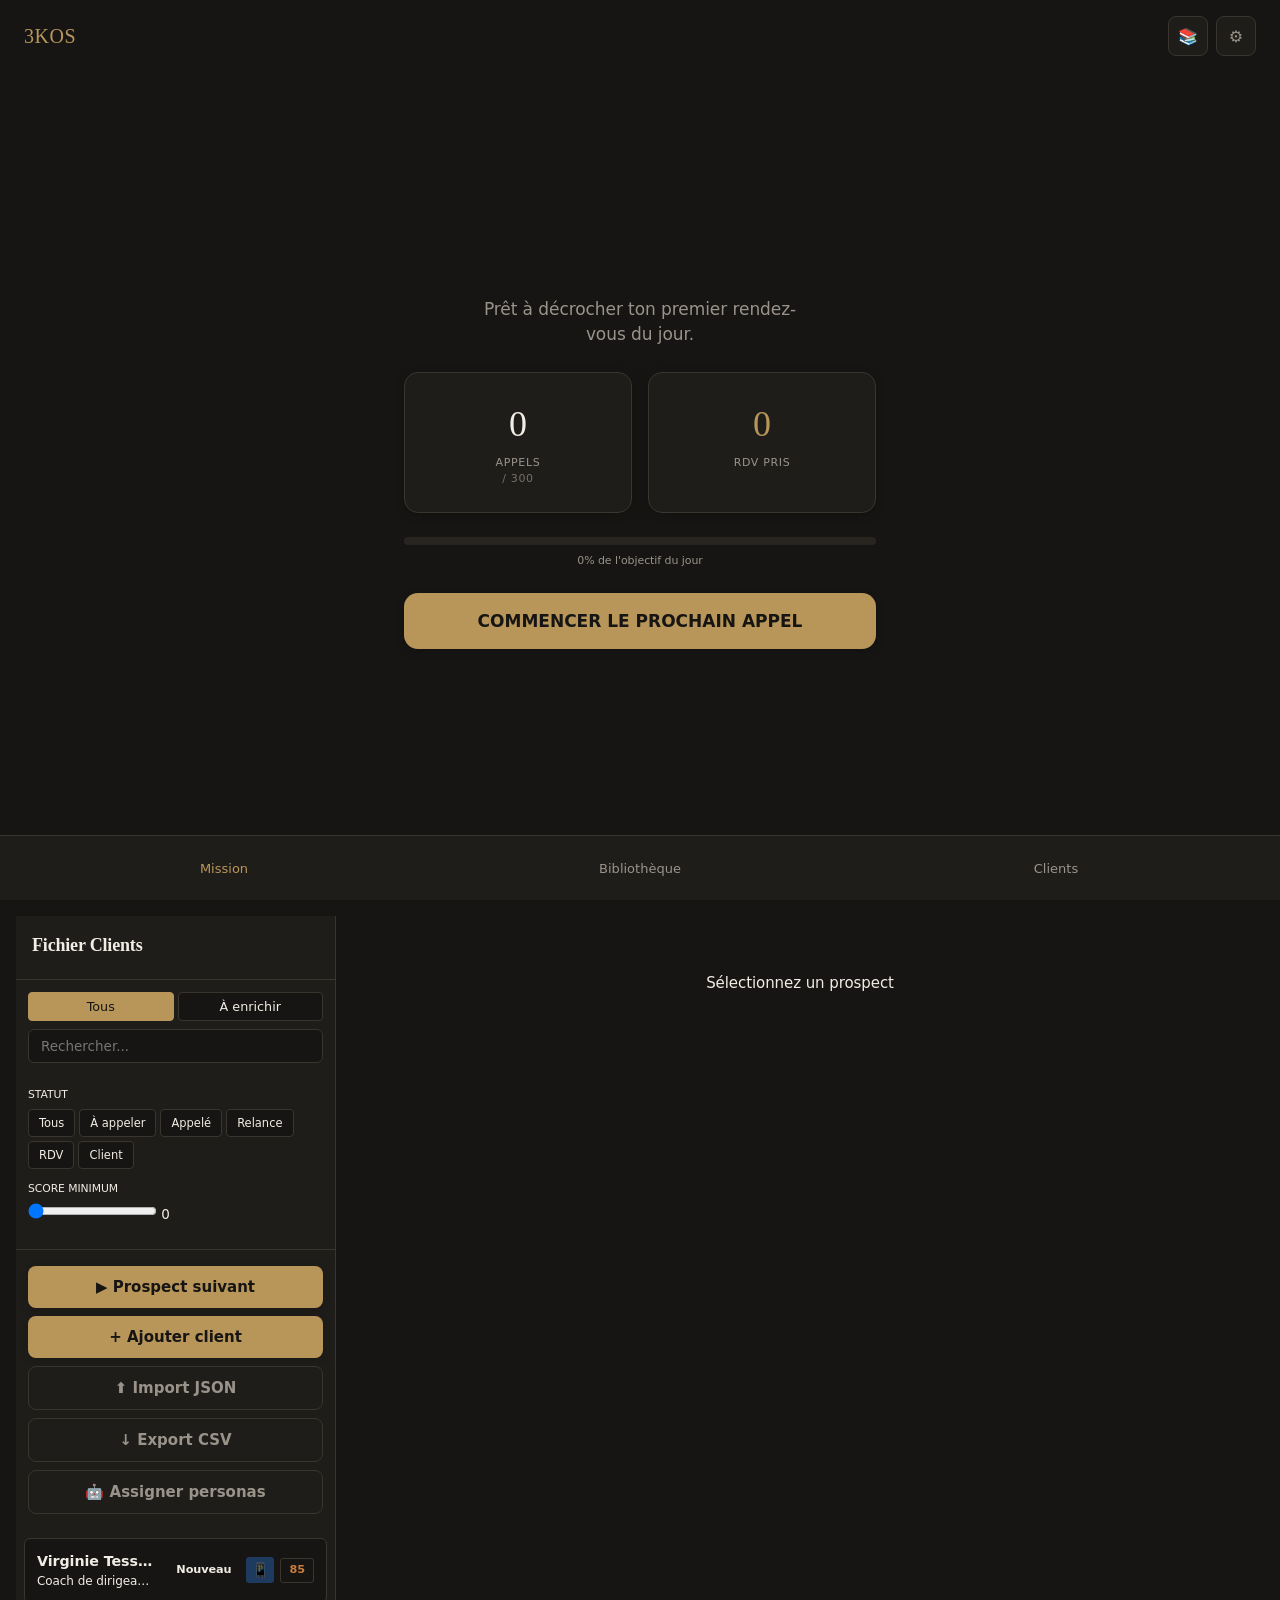
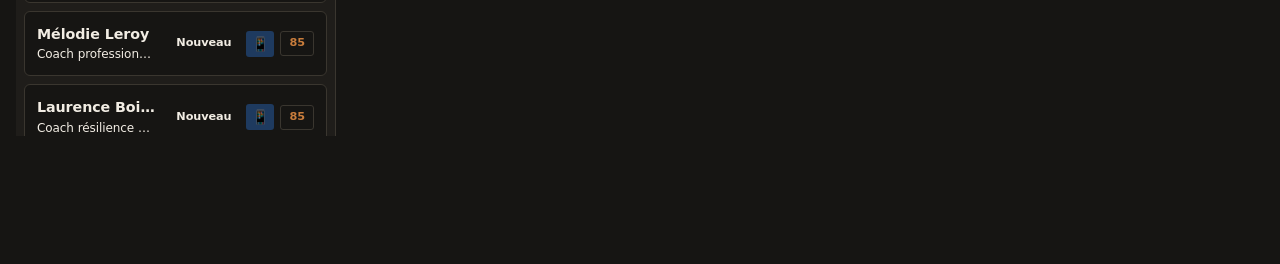
==== commit b0748a38: "v8: Add automatic persona assignment with UI button" ====
--- a/index.html
+++ b/index.html
@@ -27,7 +27,7 @@
 <!-- ============================================================
      MODE 1 — MISSION
      ============================================================ -->
-<section id="mode-mission" class="mode-screen visible"><!-- v7 -->
+<section id="mode-mission" class="mode-screen visible"><!-- v8 -->
   <header class="mission-head">
     <div class="mission-brand">3KOS</div>
     <div class="mission-head-actions">
@@ -521,6 +521,7 @@
       <button class="btn" onclick="showClientForm()">+ Ajouter client</button>
       <button class="btn ghost" onclick="showImportModal()">⬆ Import JSON</button>
       <button class="btn ghost" onclick="exportClients()">↓ Export CSV</button>
+      <button class="btn ghost" onclick="assignMissingPersonas()">🤖 Assigner personas</button>
     </div>
 
     <div id="workstationList" class="ws-list"></div>
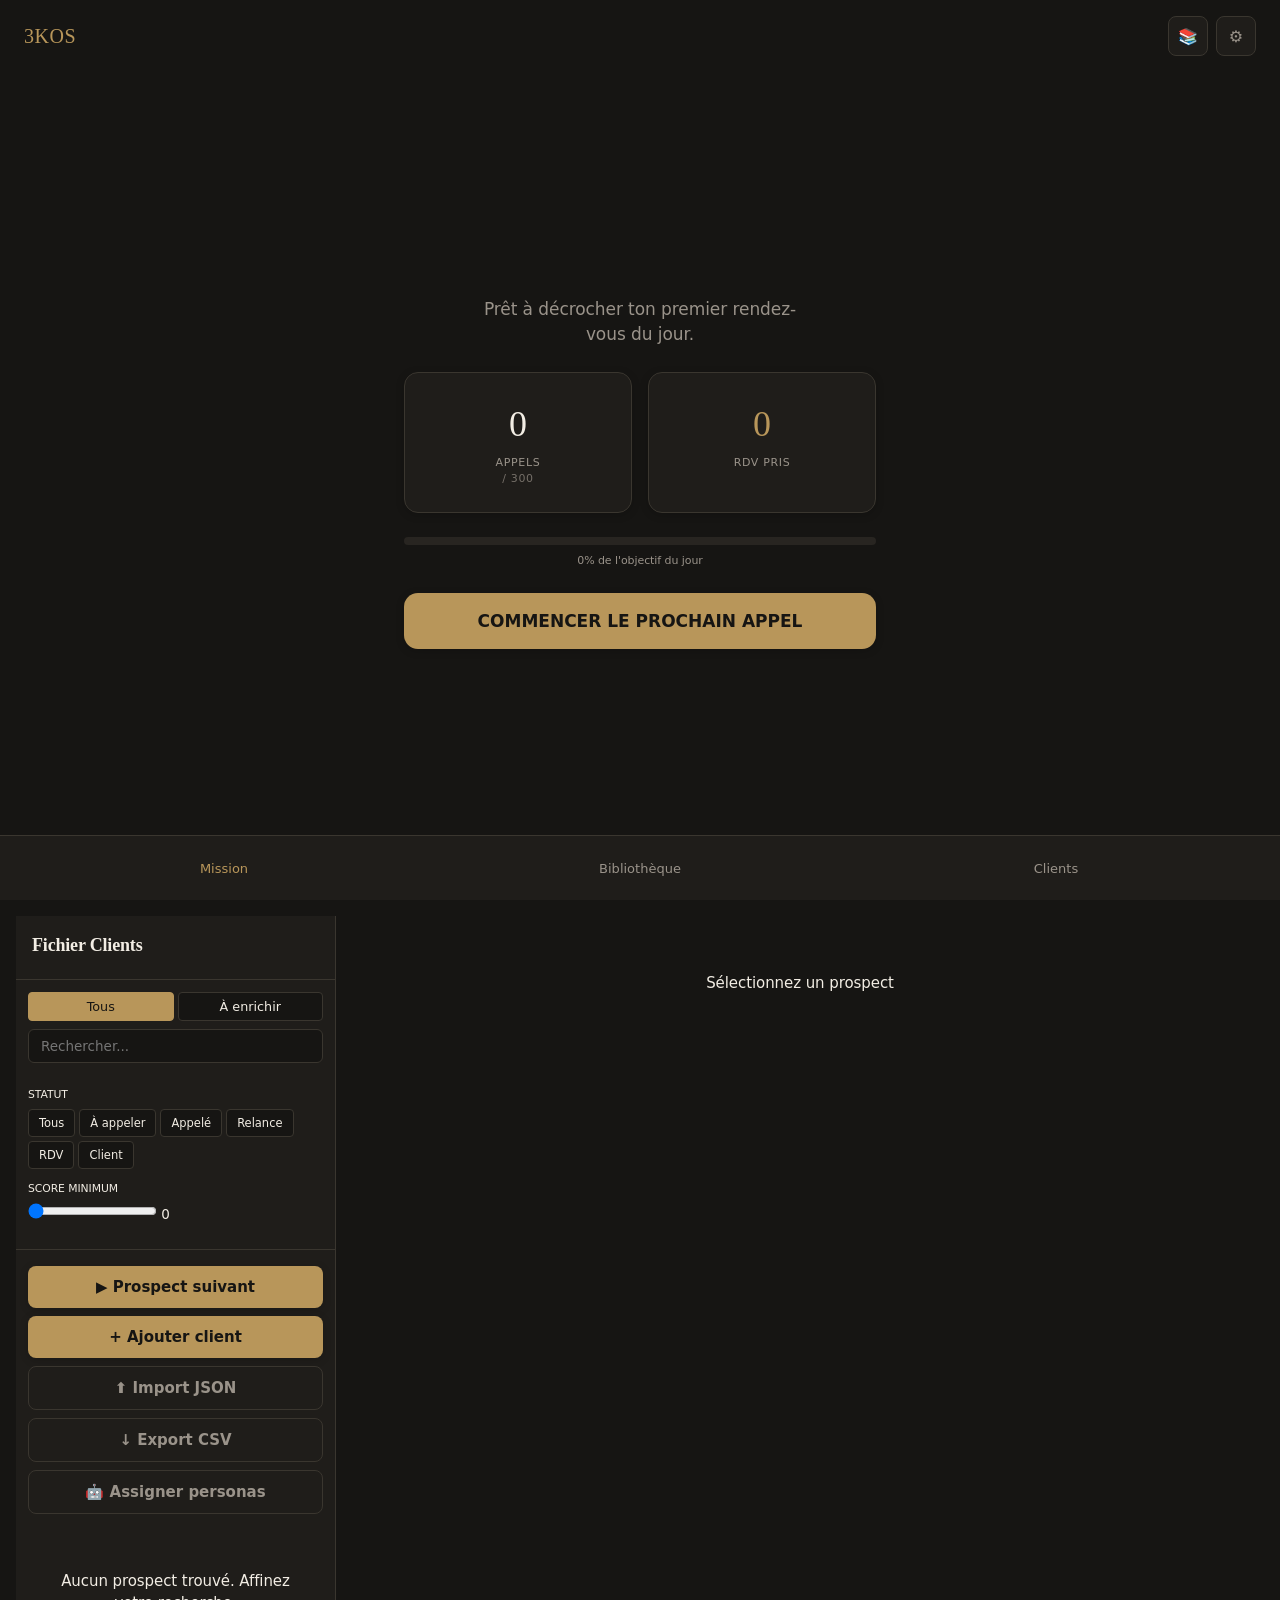
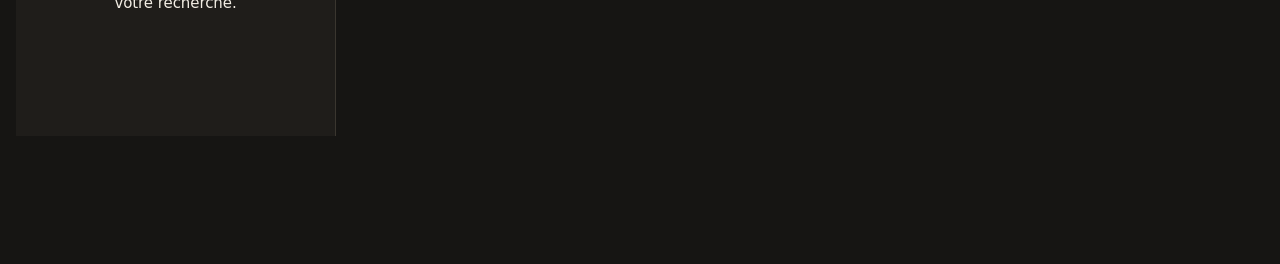
==== commit 606511ad: "v14: Disable auto-load of embedded data - app starts empty, import JSON only" ====
--- a/index.html
+++ b/index.html
@@ -27,7 +27,7 @@
 <!-- ============================================================
      MODE 1 — MISSION
      ============================================================ -->
-<section id="mode-mission" class="mode-screen visible"><!-- v8 -->
+<section id="mode-mission" class="mode-screen visible"><!-- v14-final -->
   <header class="mission-head">
     <div class="mission-brand">3KOS</div>
     <div class="mission-head-actions">
